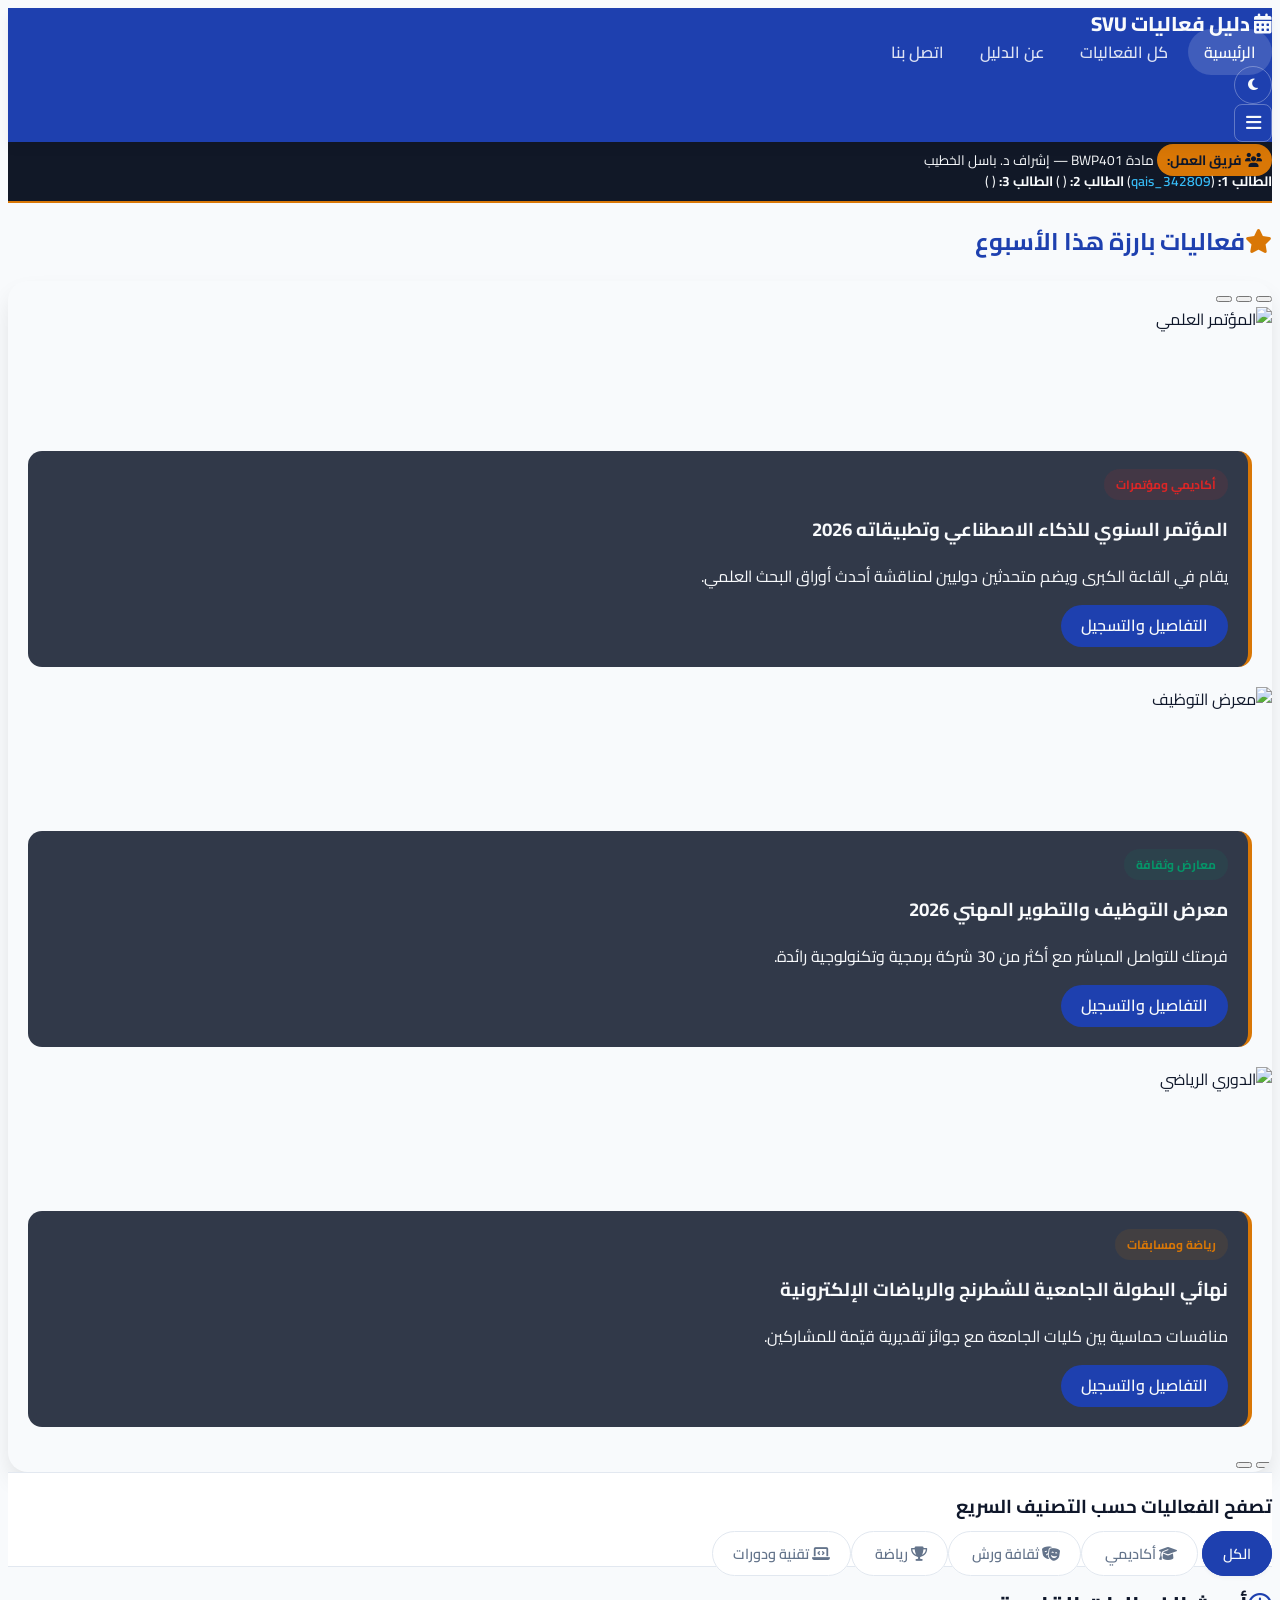
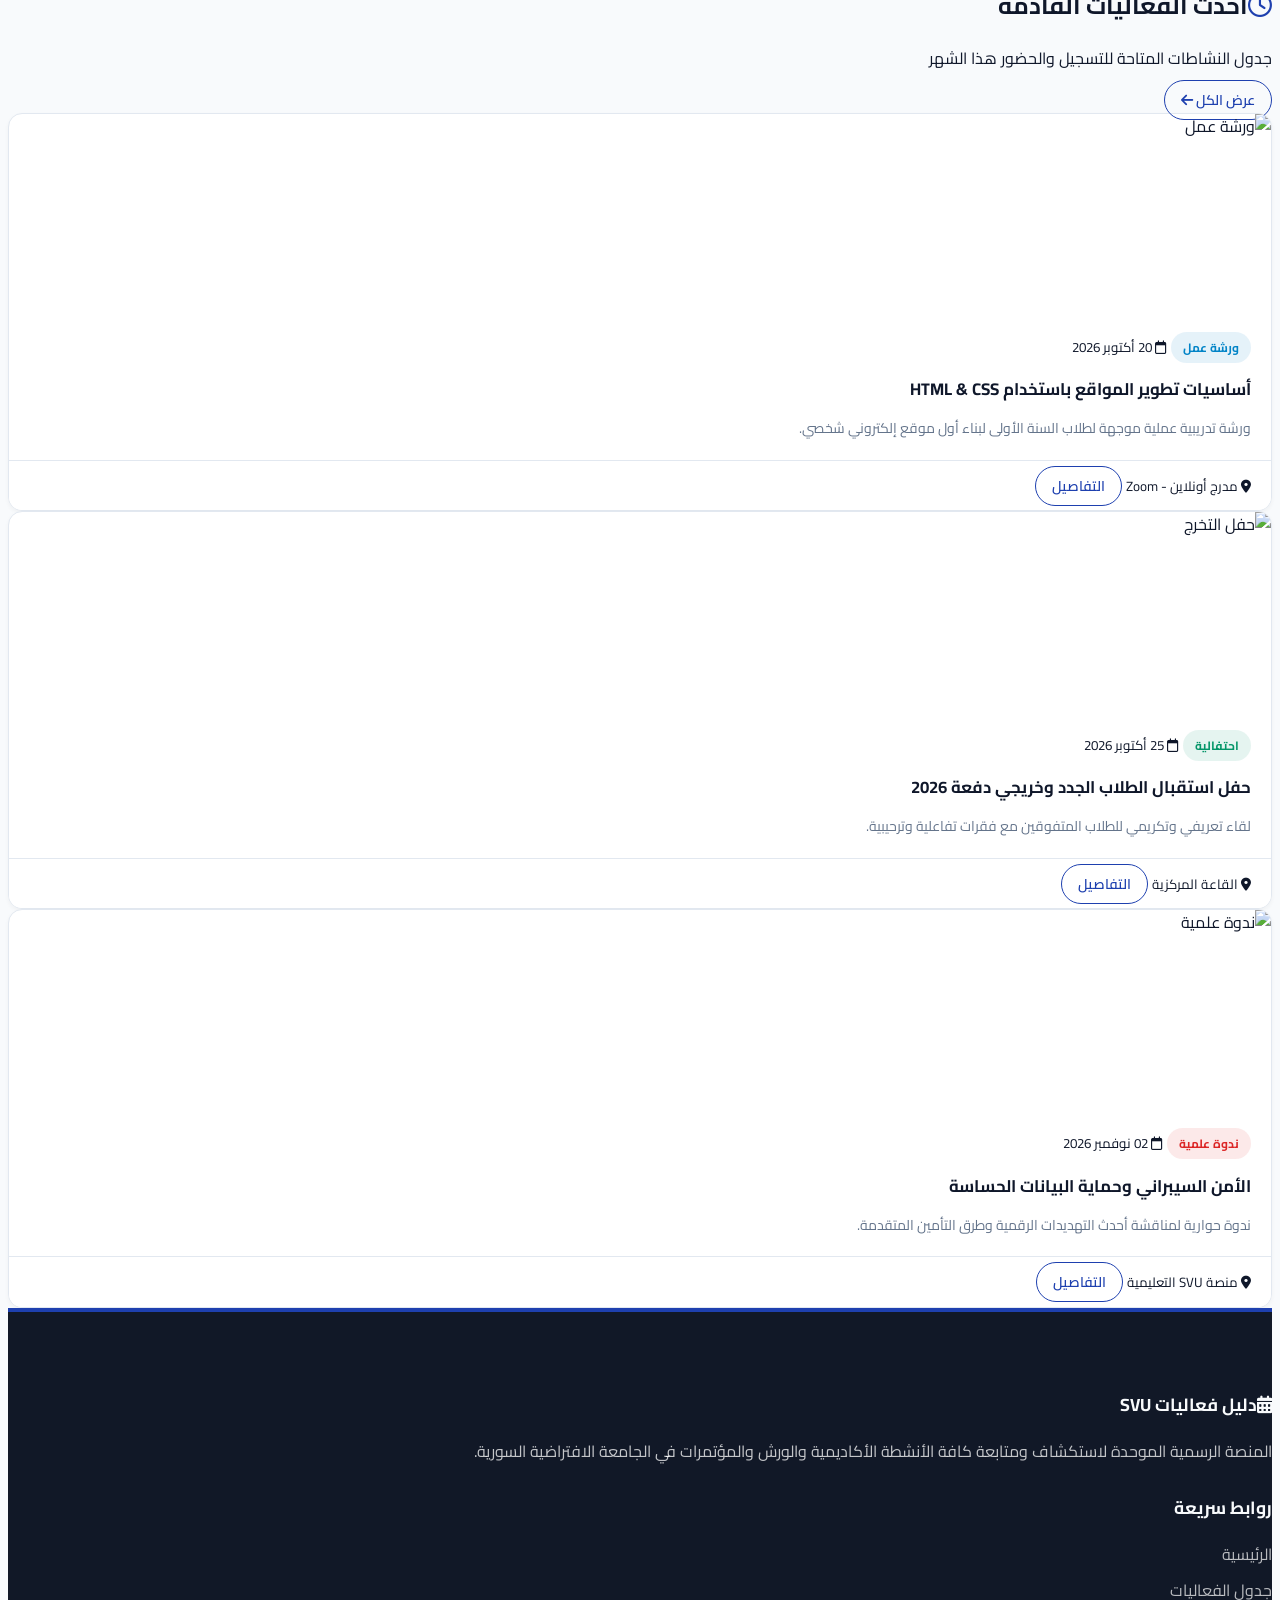
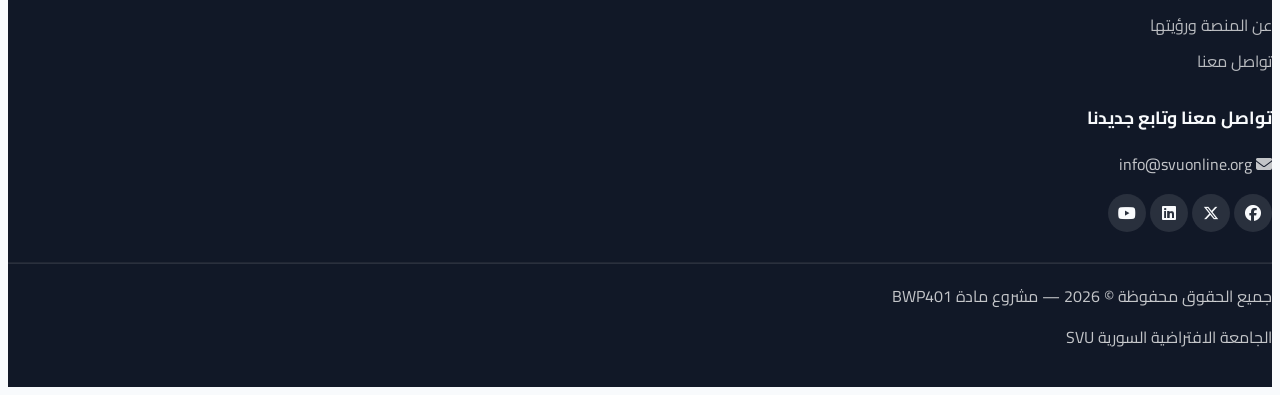
==== index.html @ 300f2986 "replace the old code , and developing the about and contact and event" ====
<!doctype html>
<html lang="ar" dir="rtl">
    <head>
        <meta charset="UTF-8" />
        <meta name="viewport" content="width=device-width, initial-scale=1.0" />
        <title>دليل فعاليات الجامعة الافتراضية | الرئيسية</title>

        <!-- Bootstrap 5 Grid & Flexbox Utilities ONLY (RTL) -->
        <link
            rel="stylesheet"
            href="https://cdn.jsdelivr.net/npm/bootstrap@5.3.2/dist/css/bootstrap.rtl.min.css"
        />
        <!-- Font Awesome Icons -->
        <link
            rel="stylesheet"
            href="https://cdnjs.cloudflare.com/ajax/libs/font-awesome/6.4.2/css/all.min.css"
        />
        <!-- Google Fonts (Cairo) -->
        <link
            href="https://fonts.googleapis.com/css2?family=Cairo:wght@400;600;700;800&display=swap"
            rel="stylesheet"
        />
        <!-- Custom CSS  -->
        <link rel="stylesheet" href="assets/css/styles.css" />
    </head>
    <body class="d-flex flex-column min-vh-100">
        <!-- HEADER / NAVBAR -->
<!-- HEADER / NAVBAR -->
<header class="site-header py-3">
    <div class="container">
        <div class="d-flex align-items-center justify-content-between">
            <!-- Logo -->
            <a class="brand-logo d-flex align-items-center gap-2" href="index.html">
                <i class="fa-solid fa-calendar-days fs-3"></i>
                <span>دليل فعاليات SVU</span>
            </a>

            <!-- Desktop Navigation Links -->
            <nav class="d-none d-md-flex align-items-center gap-2">
                <a class="custom-nav-link active" href="index.html">الرئيسية</a>
                <a class="custom-nav-link" href="events.html">كل الفعاليات</a>
                <a class="custom-nav-link" href="about.html">عن الدليل</a>
                <a class="custom-nav-link" href="contact.html">اتصل بنا</a>
            </nav>

            <!-- Header Actions (Dark Mode + Mobile Menu Toggle) -->
            <div class="d-flex align-items-center gap-2">
                <!-- Dark Mode Toggle Button -->
                <button type="button" id="themeToggle" class="theme-toggle-btn" title="تبديل الوضع الداكن/النهاري">
                    <i class="fa-solid fa-moon" id="themeIcon"></i>
                </button>

                <!-- Mobile Menu Icon (أيقونة إظهار/إخفاء القائمة في الجوال) -->
                <button type="button" id="mobileMenuBtn" class="mobile-menu-btn d-md-none" title="القائمة">
                    <i class="fa-solid fa-bars" id="menuIcon"></i>
                </button>
            </div>
        </div>

        <!-- Mobile Collapsible Menu (القائمة المنسدلة للجوال) -->
        <div id="mobileMenu" class="mobile-menu d-md-none">
            <nav class="d-flex flex-column gap-2 pt-3 border-top border-secondary mt-3">
                <a class="custom-nav-link active" href="index.html">الرئيسية</a>
                <a class="custom-nav-link" href="events.html">كل الفعاليات</a>
                <a class="custom-nav-link" href="about.html">عن الدليل</a>
                <a class="custom-nav-link" href="contact.html">اتصل بنا</a>
            </nav>
        </div>
    </div>
</header>

        <!-- MAIN CONTENT -->
        <main>
            <!-- SECTION: TEAM MEMBERS / IDS -->
            <section class="team-banner">
                <div class="container">
                    <div
                        class="d-flex flex-wrap align-items-center justify-content-between gap-2"
                    >
                        <div class="d-flex align-items-center gap-2">
                            <span class="team-badge"
                                ><i class="fa-solid fa-users me-1"></i> فريق
                                العمل:</span
                            >
                            <span>مادة BWP401 — إشراف د. باسل الخطيب</span>
                        </div>
                        <div class="d-flex flex-wrap gap-3">
                            <span
                                ><strong>الطالب 1:</strong> (<span
                                    class="student-id"
                                    >qais_342809</span
                                >)</span
                            >
                            <span
                                ><strong>الطالب 2:</strong> (<span
                                    class="student-id"
                                >
                                </span
                                >)</span
                            >
                            <span
                                ><strong>الطالب 3:</strong> (<span
                                    class="student-id"
                                >
                                </span
                                >)</span
                            >
                        </div>
                    </div>
                </div>
            </section>

            <!-- SECTION 1: FEATURED EVENTS CAROUSEL/SLIDER -->
            <section class="py-4">
                <div class="container">
                    <div
                        class="d-flex align-items-center justify-content-between mb-3"
                    >
                        <h2
                            class="h4 fw-bold mb-0"
                            style="color: var(--primary-color)"
                        >
                            <i
                                class="fa-solid fa-star me-2"
                                style="color: var(--accent-color)"
                            ></i
                            >فعاليات بارزة هذا الأسبوع
                        </h2>
                    </div>

                    <div
                        id="featuredCarousel"
                        class="carousel slide slider-container"
                        data-bs-ride="carousel"
                    >
                        <div class="carousel-indicators">
                            <button
                                type="button"
                                data-bs-target="#featuredCarousel"
                                data-bs-slide-to="0"
                                class="active"
                            ></button>
                            <button
                                type="button"
                                data-bs-target="#featuredCarousel"
                                data-bs-slide-to="1"
                            ></button>
                            <button
                                type="button"
                                data-bs-target="#featuredCarousel"
                                data-bs-slide-to="2"
                            ></button>
                        </div>

                        <div class="carousel-inner">
                            <!-- Slide 1 -->
                            <div class="carousel-item active">
                                <div class="slider-image-frame">
                                    <img
                                        src="https://images.unsplash.com/photo-1540575467063-178a50c2df87?auto=format&fit=crop&w=1200&q=80"
                                        alt="المؤتمر العلمي"
                                    />
                                    <div
                                        class="slider-custom-caption d-none d-md-block"
                                    >
                                        <span
                                            class="badge-custom badge-academic mb-2 d-inline-block"
                                            >أكاديمي ومؤتمرات</span
                                        >
                                        <h3 class="h5 fw-bold mb-1">
                                            المؤتمر السنوي للذكاء الاصطناعي
                                            وتطبيقاته 2026
                                        </h3>
                                        <p class="small mb-3">
                                            يقام في القاعة الكبرى ويضم متحدثين
                                            دوليين لمناقشة أحدث أوراق البحث
                                            العلمي.
                                        </p>
                                        <a
                                            href="event.html"
                                            class="btn-custom-primary"
                                            >التفاصيل والتسجيل</a
                                        >
                                    </div>
                                </div>
                            </div>

                            <!-- Slide 2 -->
                            <div class="carousel-item">
                                <div class="slider-image-frame">
                                    <img
                                        src="https://images.unsplash.com/photo-1511578314322-379afb476865?auto=format&fit=crop&w=1200&q=80"
                                        alt="معرض التوظيف"
                                    />
                                    <div
                                        class="slider-custom-caption d-none d-md-block"
                                    >
                                        <span
                                            class="badge-custom badge-culture mb-2 d-inline-block"
                                            >معارض وثقافة</span
                                        >
                                        <h3 class="h5 fw-bold mb-1">
                                            معرض التوظيف والتطوير المهني 2026
                                        </h3>
                                        <p class="small mb-3">
                                            فرصتك للتواصل المباشر مع أكثر من 30
                                            شركة برمجية وتكنولوجية رائدة.
                                        </p>
                                        <a
                                            href="event.html"
                                            class="btn-custom-primary"
                                            >التفاصيل والتسجيل</a
                                        >
                                    </div>
                                </div>
                            </div>

                            <!-- Slide 3 -->
                            <div class="carousel-item">
                                <div class="slider-image-frame">
                                    <img
                                        src="https://images.unsplash.com/photo-1461896836934-ffe607ba8211?auto=format&fit=crop&w=1200&q=80"
                                        alt="الدوري الرياضي"
                                    />
                                    <div
                                        class="slider-custom-caption d-none d-md-block"
                                    >
                                        <span
                                            class="badge-custom badge-sports mb-2 d-inline-block"
                                            >رياضة ومسابقات</span
                                        >
                                        <h3 class="h5 fw-bold mb-1">
                                            نهائي البطولة الجامعية للشطرنج
                                            والرياضات الإلكترونية
                                        </h3>
                                        <p class="small mb-3">
                                            منافسات حماسية بين كليات الجامعة مع
                                            جوائز تقديرية قيّمة للمشاركين.
                                        </p>
                                        <a
                                            href="event.html"
                                            class="btn-custom-primary"
                                            >التفاصيل والتسجيل</a
                                        >
                                    </div>
                                </div>
                            </div>
                        </div>

                        <button
                            class="carousel-control-prev"
                            type="button"
                            data-bs-target="#featuredCarousel"
                            data-bs-slide="prev"
                        >
                            <span class="carousel-control-prev-icon"></span>
                        </button>
                        <button
                            class="carousel-control-next"
                            type="button"
                            data-bs-target="#featuredCarousel"
                            data-bs-slide="next"
                        >
                            <span class="carousel-control-next-icon"></span>
                        </button>
                    </div>
                </div>
            </section>

            <!-- SECTION 2: QUICK CATEGORIES -->
            <section
                class="py-4 my-2"
                style="
                    background-color: #ffffff;
                    border-top: 1px solid var(--border-color);
                    border-bottom: 1px solid var(--border-color);
                "
            >
                <div class="container text-center">
                    <h3 class="h6 fw-bold text-muted mb-3">
                        تصفح الفعاليات حسب التصنيف السريع
                    </h3>
                    <div class="d-flex flex-wrap justify-content-center gap-2">
                        <a
                            href="events.html?cat=all"
                            class="category-btn active"
                            >الكل</a
                        >
                        <a href="events.html?cat=academic" class="category-btn">
                            <i class="fa-solid fa-graduation-cap me-1"></i>
                            أكاديمي
                        </a>
                        <a href="events.html?cat=culture" class="category-btn">
                            <i class="fa-solid fa-masks-theater me-1"></i> ثقافة
                            ورش
                        </a>
                        <a href="events.html?cat=sports" class="category-btn">
                            <i class="fa-solid fa-trophy me-1"></i> رياضة
                        </a>
                        <a href="events.html?cat=tech" class="category-btn">
                            <i class="fa-solid fa-laptop-code me-1"></i> تقنية
                            ودورات
                        </a>
                    </div>
                </div>
            </section>

            <!-- SECTION 3: LATEST EVENTS GRID -->
            <section class="py-5">
                <div class="container">
                    <div
                        class="d-flex align-items-center justify-content-between mb-4"
                    >
                        <div>
                            <h2
                                class="h4 fw-bold mb-1"
                                style="color: var(--text-primary)"
                            >
                                <i
                                    class="fa-regular fa-clock me-2"
                                    style="color: var(--primary-color)"
                                ></i
                                >أحدث الفعاليات القادمة
                            </h2>
                            <p class="text-muted small mb-0">
                                جدول النشاطات المتاحة للتسجيل والحضور هذا الشهر
                            </p>
                        </div>
                        <a href="events.html" class="btn-custom-outline"
                            >عرض الكل <i class="fa-solid fa-arrow-left me-1"></i
                        ></a>
                    </div>

                    <!-- Bootstrap Grid for layout responsiveness -->
                    <div class="row g-4">
                        <!-- Event Card 1 -->
                        <div class="col-md-6 col-lg-4">
                            <div class="custom-card d-flex flex-column">
                                <div class="card-img-wrapper">
                                    <img
                                        src="https://images.unsplash.com/photo-1531482615713-2afd69097998?auto=format&fit=crop&w=600&q=80"
                                        alt="ورشة عمل"
                                    />
                                </div>
                                <div class="card-content flex-grow-1">
                                    <div
                                        class="d-flex justify-content-between align-items-center mb-2"
                                    >
                                        <span
                                            class="badge-custom badge-workshop"
                                            >ورشة عمل</span
                                        >
                                        <small class="text-muted"
                                            ><i
                                                class="fa-regular fa-calendar me-1"
                                            ></i>
                                            20 أكتوبر 2026</small
                                        >
                                    </div>
                                    <h3 class="card-title-text">
                                        أساسيات تطوير المواقع باستخدام HTML &
                                        CSS
                                    </h3>
                                    <p class="card-desc-text">
                                        ورشة تدريبية عملية موجهة لطلاب السنة
                                        الأولى لبناء أول موقع إلكتروني شخصي.
                                    </p>
                                </div>
                                <div
                                    class="card-footer-custom d-flex justify-content-between align-items-center"
                                >
                                    <small class="text-muted"
                                        ><i
                                            class="fa-solid fa-location-dot me-1"
                                        ></i>
                                        مدرج أونلاين - Zoom</small
                                    >
                                    <a
                                        href="event.html"
                                        class="btn-custom-outline"
                                        >التفاصيل</a
                                    >
                                </div>
                            </div>
                        </div>

                        <!-- Event Card 2 -->
                        <div class="col-md-6 col-lg-4">
                            <div class="custom-card d-flex flex-column">
                                <div class="card-img-wrapper">
                                    <img
                                        src="https://images.unsplash.com/photo-1523580494863-6f3031224c94?auto=format&fit=crop&w=600&q=80"
                                        alt="حفل التخرج"
                                    />
                                </div>
                                <div class="card-content flex-grow-1">
                                    <div
                                        class="d-flex justify-content-between align-items-center mb-2"
                                    >
                                        <span class="badge-custom badge-culture"
                                            >احتفالية</span
                                        >
                                        <small class="text-muted"
                                            ><i
                                                class="fa-regular fa-calendar me-1"
                                            ></i>
                                            25 أكتوبر 2026</small
                                        >
                                    </div>
                                    <h3 class="card-title-text">
                                        حفل استقبال الطلاب الجدد وخريجي دفعة
                                        2026
                                    </h3>
                                    <p class="card-desc-text">
                                        لقاء تعريفي وتكريمي للطلاب المتفوقين مع
                                        فقرات تفاعلية وترحيبية.
                                    </p>
                                </div>
                                <div
                                    class="card-footer-custom d-flex justify-content-between align-items-center"
                                >
                                    <small class="text-muted"
                                        ><i
                                            class="fa-solid fa-location-dot me-1"
                                        ></i>
                                        القاعة المركزية</small
                                    >
                                    <a
                                        href="event.html"
                                        class="btn-custom-outline"
                                        >التفاصيل</a
                                    >
                                </div>
                            </div>
                        </div>

                        <!-- Event Card 3 -->
                        <div class="col-md-6 col-lg-4">
                            <div class="custom-card d-flex flex-column">
                                <div class="card-img-wrapper">
                                    <img
                                        src="https://images.unsplash.com/photo-1517048676732-d65bc937f952?auto=format&fit=crop&w=600&q=80"
                                        alt="ندوة علمية"
                                    />
                                </div>
                                <div class="card-content flex-grow-1">
                                    <div
                                        class="d-flex justify-content-between align-items-center mb-2"
                                    >
                                        <span
                                            class="badge-custom badge-academic"
                                            >ندوة علمية</span
                                        >
                                        <small class="text-muted"
                                            ><i
                                                class="fa-regular fa-calendar me-1"
                                            ></i>
                                            02 نوفمبر 2026</small
                                        >
                                    </div>
                                    <h3 class="card-title-text">
                                        الأمن السيبراني وحماية البيانات الحساسة
                                    </h3>
                                    <p class="card-desc-text">
                                        ندوة حوارية لمناقشة أحدث التهديدات
                                        الرقمية وطرق التأمين المتقدمة.
                                    </p>
                                </div>
                                <div
                                    class="card-footer-custom d-flex justify-content-between align-items-center"
                                >
                                    <small class="text-muted"
                                        ><i
                                            class="fa-solid fa-location-dot me-1"
                                        ></i>
                                        منصة SVU التعليمية</small
                                    >
                                    <a
                                        href="event.html"
                                        class="btn-custom-outline"
                                        >التفاصيل</a
                                    >
                                </div>
                            </div>
                        </div>
                    </div>
                </div>
            </section>
        </main>

        <!-- FOOTER -->
        <footer class="site-footer mt-auto">
            <div class="container">
                <div class="row g-4">
                    <!-- Col 1: About SVU Events -->
                    <div class="col-lg-4 col-md-6">
                        <h5 class="footer-title">
                            <i class="fa-solid fa-calendar-days me-2"></i>دليل
                            فعاليات SVU
                        </h5>
                        <p class="small">
                            المنصة الرسمية الموحدة لاستكشاف ومتابعة كافة الأنشطة
                            الأكاديمية والورش والمؤتمرات في الجامعة الافتراضية
                            السورية.
                        </p>
                    </div>

                    <!-- Col 2: Quick Links -->
                    <div class="col-lg-3 col-md-6">
                        <h5 class="footer-title">روابط سريعة</h5>
                        <ul class="footer-links small">
                            <li><a href="index.html">الرئيسية</a></li>
                            <li><a href="events.html">جدول الفعاليات</a></li>
                            <li><a href="about.html">عن المنصة ورؤيتها</a></li>
                            <li><a href="contact.html">تواصل معنا</a></li>
                        </ul>
                    </div>

                    <!-- Col 3: Contact & Social -->
                    <div class="col-lg-5 col-md-12">
                        <h5 class="footer-title">تواصل معنا وتابع جديدنا</h5>
                        <p class="small mb-2">
                            <i class="fa-solid fa-envelope me-2"></i>
                            info@svuonline.org
                        </p>
                        <div class="d-flex gap-2 mt-3">
                            <a href="#" class="social-icon"
                                ><i class="fa-brands fa-facebook"></i
                            ></a>
                            <a href="#" class="social-icon"
                                ><i class="fa-brands fa-x-twitter"></i
                            ></a>
                            <a href="#" class="social-icon"
                                ><i class="fa-brands fa-linkedin"></i
                            ></a>
                            <a href="#" class="social-icon"
                                ><i class="fa-brands fa-youtube"></i
                            ></a>
                        </div>
                    </div>
                </div>

                <hr class="footer-divider" />

                <div
                    class="d-flex flex-column flex-sm-row justify-content-between align-items-center small"
                >
                    <p class="mb-0">
                        جميع الحقوق محفوظة &copy; 2026 — مشروع مادة BWP401
                    </p>
                    <p class="mb-0">الجامعة الافتراضية السورية SVU</p>
                </div>
            </div>
        </footer>

        <!-- Bootstrap 5 JS Bundle (للسلايدر والتنقل) -->
        <script src="https://cdn.jsdelivr.net/npm/bootstrap@5.3.2/dist/js/bootstrap.bundle.min.js"></script>
        <!-- Custom JS -->
        <script src="assets/js/main.js"></script>
    </body>
</html>
---- assets/css/styles.css ----
/* 
index . html 
*/

/*  .  (CSS Variables) */
:root {
    --primary-color: #1e40af;  
    --primary-hover: #1e3a8a;  
    --secondary-color: #059669;  
    --accent-color: #d97706;  
    --danger-color: #dc2626; 
    --info-color: #0284c7;  
    --dark-bg: #111827; 
    --light-bg: #f8fafc;  
    --card-bg: #ffffff;  

    --text-primary: #0f172a;  
    --text-muted: #64748b;  
    --text-light: #f8fafc;  
    --border-color: #e2e8f0;  
    --radius-sm: 8px;
    --radius-md: 14px;
    --radius-lg: 20px;
    --radius-pill: 50px;

    --shadow-sm: 0 2px 4px rgba(0, 0, 0, 0.04);
    --shadow-md: 0 6px 12px -2px rgba(0, 0, 0, 0.08);
    --shadow-lg: 0 12px 24px -4px rgba(0, 0, 0, 0.12);

    --transition-fast: all 0.2s ease-in-out;
    --transition-normal: all 0.3s ease-in-out;
}

body {
    font-family: "Cairo", sans-serif;
    background-color: var(--light-bg);
    color: var(--text-primary);
    line-height: 1.6;
}

/* (Dark Mode) */

[data-theme="dark"] {
    --light-bg: #0f172a;
    --card-bg: #1e293b;
    --text-primary: #f8fafc;
    --text-muted: #94a3b8;
    --border-color: #334155;
}

.theme-toggle-btn {
    background: transparent;
    border: 1px solid rgba(255, 255, 255, 0.3);
    color: var(--text-light);
    width: 38px;
    height: 38px;
    border-radius: 50%;
    display: flex;
    align-items: center;
    justify-content: center;
    cursor: pointer;
    transition: var(--transition-fast);
}

.theme-toggle-btn:hover {
    background-color: rgba(255, 255, 255, 0.2);
    color: var(--text-light);
}

/* (Mobile Responsive Fixes)
 */

.mobile-menu-btn {
    background: transparent;
    border: 1px solid rgba(255, 255, 255, 0.3);
    color: var(--text-light);
    width: 38px;
    height: 38px;
    border-radius: var(--radius-sm);
    display: flex;
    align-items: center;
    justify-content: center;
    cursor: pointer;
    font-size: 1.1rem;
    transition: var(--transition-fast);
}

.mobile-menu-btn:hover {
    background-color: rgba(255, 255, 255, 0.15);
}


.mobile-menu {
    max-height: 0;
    overflow: hidden;
    transition:
        max-height 0.35s ease-in-out,
        opacity 0.3s ease-in-out;
    opacity: 0;
}

.mobile-menu.open {
    max-height: 250px;
    opacity: 1;
}

/*  (Media Queries < 768px) */
@media (max-width: 767.98px) {
    .banner-title {
        font-size: 1.25rem;
    }

    .slider-image-frame {
        height: 240px;
    }

    .slider-custom-caption {
        padding: 12px;
        bottom: 10px;
        right: 10px;
        left: 10px;
    }

    .custom-card,
    .contact-card,
    .filter-box,
    .policy-box {
        padding: 16px !important;
    }

    .btn-custom-primary,
    .btn-custom-outline,
    .btn-custom-secondary {
        width: 100%;
        text-align: center;
    }
}
/*  (Navbar) */
.site-header {
    background-color: var(--primary-color);
    box-shadow: var(--shadow-md);
    position: sticky;
    top: 0;
    z-index: 1030;
}

.brand-logo {
    color: var(--text-light);
    font-weight: 800;
    font-size: 1.25rem;
    text-decoration: none;
}

.brand-logo:hover {
    color: var(--text-light);
}

.custom-nav-link {
    color: rgba(255, 255, 255, 0.85);
    font-weight: 600;
    padding: 8px 16px;
    border-radius: var(--radius-pill);
    text-decoration: none;
    transition: var(--transition-fast);
}

.custom-nav-link:hover,
.custom-nav-link.active {
    color: var(--text-light);
    background-color: rgba(255, 255, 255, 0.15);
}

/*  (Student IDs Banner) */
.team-banner {
    background-color: var(--dark-bg);
    color: var(--text-light);
    padding: 8px 0;
    font-size: 0.85rem;
    border-bottom: 2px solid var(--accent-color);
}

.team-badge {
    background-color: var(--accent-color);
    color: var(--text-primary);
    font-weight: 700;
    padding: 3px 10px;
    border-radius: var(--radius-pill);
}

.student-id {
    color: #38bdf8;
    font-weight: 600;
}

.btn-custom-primary {
    background-color: var(--primary-color);
    color: var(--text-light);
    border: none;
    padding: 8px 20px;
    border-radius: var(--radius-pill);
    font-weight: 600;
    text-decoration: none;
    display: inline-flex;
    align-items: center;
    justify-content: center;
    transition: var(--transition-fast);
}

.btn-custom-primary:hover {
    background-color: var(--primary-hover);
    color: var(--text-light);
    box-shadow: var(--shadow-sm);
}

.btn-custom-outline {
    background-color: transparent;
    color: var(--primary-color);
    border: 1.5px solid var(--primary-color);
    padding: 6px 16px;
    border-radius: var(--radius-pill);
    font-weight: 600;
    font-size: 0.875rem;
    text-decoration: none;
    transition: var(--transition-fast);
}

.btn-custom-outline:hover {
    background-color: var(--primary-color);
    color: var(--text-light);
}

.btn-custom-light {
    background-color: rgba(255, 255, 255, 0.2);
    color: var(--text-light);
    border: 1px solid rgba(255, 255, 255, 0.4);
    padding: 6px 16px;
    border-radius: var(--radius-pill);
    text-decoration: none;
    font-size: 0.875rem;
    transition: var(--transition-fast);
}

.btn-custom-light:hover {
    background-color: var(--text-light);
    color: var(--primary-color);
}

.category-btn {
    background-color: var(--card-bg);
    color: var(--text-muted);
    border: 1px solid var(--border-color);
    padding: 8px 20px;
    border-radius: var(--radius-pill);
    text-decoration: none;
    font-weight: 600;
    font-size: 0.9rem;
    transition: var(--transition-fast);
}

.category-btn:hover,
.category-btn.active {
    background-color: var(--primary-color);
    color: var(--text-light);
    border-color: var(--primary-color);
    box-shadow: var(--shadow-sm);
}

/*   (Carousel Wrapper) */
.slider-container {
    border-radius: var(--radius-lg);
    overflow: hidden;
    box-shadow: var(--shadow-lg);
}

.slider-image-frame {
    height: 380px;
    position: relative;
}

.slider-image-frame img {
    width: 100%;
    height: 100%;
    object-fit: cover;
}

.slider-custom-caption {
    position: absolute;
    bottom: 20px;
    right: 20px;
    left: 20px;
    background: rgba(15, 23, 42, 0.85);
    backdrop-filter: blur(8px);
    border-radius: var(--radius-md);
    padding: 20px;
    color: var(--text-light);
    border-right: 4px solid var(--accent-color);
}

/* (Custom Event Cards) */
.custom-card {
    background-color: var(--card-bg);
    border-radius: var(--radius-md);
    border: 1px solid var(--border-color);
    overflow: hidden;
    box-shadow: var(--shadow-sm);
    transition: var(--transition-normal);
}

.custom-card:hover {
    transform: translateY(-6px);
    box-shadow: var(--shadow-lg);
    border-color: rgba(30, 64, 175, 0.2);
}

.card-img-wrapper {
    height: 200px;
    overflow: hidden;
    position: relative;
}

.card-img-wrapper img {
    width: 100%;
    height: 100%;
    object-fit: cover;
    transition: var(--transition-normal);
}

.custom-card:hover .card-img-wrapper img {
    transform: scale(1.05);
}

.card-content {
    padding: 20px;
}

.card-title-text {
    font-size: 1.05rem;
    font-weight: 700;
    color: var(--text-primary);
    margin-bottom: 10px;
}

.card-desc-text {
    font-size: 0.875rem;
    color: var(--text-muted);
    margin-bottom: 0;
}

.card-footer-custom {
    padding: 12px 20px;
    background-color: #ffffff;
    border-top: 1px solid var(--border-color);
}

/* (Badges) */
.badge-custom {
    padding: 4px 12px;
    border-radius: var(--radius-pill);
    font-size: 0.75rem;
    font-weight: 700;
}

.badge-academic {
    background-color: rgba(220, 38, 38, 0.1);
    color: var(--danger-color);
}
.badge-workshop {
    background-color: rgba(2, 132, 199, 0.1);
    color: var(--info-color);
}
.badge-culture {
    background-color: rgba(5, 150, 105, 0.1);
    color: var(--secondary-color);
}
.badge-sports {
    background-color: rgba(217, 119, 6, 0.1);
    color: var(--accent-color);
}

/*  (Footer) */
.site-footer {
    background-color: var(--dark-bg);
    color: rgba(255, 255, 255, 0.75);
    padding-top: 50px;
    padding-bottom: 20px;
    border-top: 4px solid var(--primary-color);
}

.footer-title {
    color: var(--text-light);
    font-weight: 700;
    font-size: 1.1rem;
    margin-bottom: 20px;
}

.footer-links {
    list-style: none;
    padding: 0;
    margin: 0;
}

.footer-links li {
    margin-bottom: 10px;
}

.footer-links a {
    color: rgba(255, 255, 255, 0.7);
    text-decoration: none;
    transition: var(--transition-fast);
}

.footer-links a:hover {
    color: var(--accent-color);
    padding-right: 5px;
}

.social-icon {
    width: 38px;
    height: 38px;
    background-color: rgba(255, 255, 255, 0.1);
    color: var(--text-light);
    border-radius: 50%;
    display: inline-flex;
    align-items: center;
    justify-content: center;
    text-decoration: none;
    transition: var(--transition-fast);
}

.social-icon:hover {
    background-color: var(--primary-color);
    color: var(--text-light);
}

.footer-divider {
    border-color: rgba(255, 255, 255, 0.1);
    margin: 30px 0 20px;
}

/*  
    (about.html)
     */

/*   (Page Banner) */
.page-banner {
    background-color: var(--primary-color);
    color: var(--text-light);
    padding: 30px 0;
    box-shadow: var(--shadow-sm);
    border-bottom: 3px solid var(--accent-color);
}

.banner-title {
    font-weight: 800;
    font-size: 1.6rem;
    margin-bottom: 5px;
}

.banner-subtitle {
    color: rgba(255, 255, 255, 0.8);
    font-size: 0.95rem;
}

.feature-box {
    background-color: var(--light-bg);
    border: 1px solid var(--border-color);
    border-radius: var(--radius-md);
    padding: 16px;
    transition: var(--transition-fast);
}

.feature-box:hover {
    border-color: var(--primary-color);
    background-color: #ffffff;
}

.feature-icon {
    font-size: 1.8rem;
    color: var(--primary-color);
}

/* (Team Cards) */
.team-card {
    background-color: var(--card-bg);
    border: 1px solid var(--border-color);
    border-radius: var(--radius-md);
    padding: 24px;
    text-align: center;
    box-shadow: var(--shadow-sm);
    transition: var(--transition-normal);
}

.team-card:hover {
    transform: translateY(-5px);
    box-shadow: var(--shadow-lg);
    border-color: rgba(30, 64, 175, 0.25);
}

.team-avatar {
    width: 100px;
    height: 100px;
    object-fit: cover;
    border-radius: 50%;
    border: 3px solid var(--primary-color);
    padding: 3px;
    background-color: #ffffff;
}

.team-role {
    color: var(--primary-color);
    font-weight: 600;
    font-size: 0.85rem;
}

.team-id-badge {
    background-color: var(--light-bg);
    color: var(--text-primary);
    border: 1px solid var(--border-color);
    padding: 4px 14px;
    border-radius: var(--radius-pill);
    font-size: 0.8rem;
    font-weight: 700;
}

.policy-box {
    background-color: var(--card-bg);
    border: 1px solid var(--border-color);
    border-radius: var(--radius-md);
    padding: 30px;
    box-shadow: var(--shadow-sm);
}

.policy-icon-wrapper {
    color: var(--primary-color);
    font-size: 3rem;
}

.check-icon {
    color: var(--secondary-color);
    font-size: 1.1rem;
}

/* 
 (events.html)
  */

.filter-box {
    background-color: var(--card-bg);
    border: 1px solid var(--border-color);
    border-radius: var(--radius-md);
    padding: 24px;
    box-shadow: var(--shadow-sm);
}

.custom-label {
    font-size: 0.85rem;
    font-weight: 600;
    color: var(--text-muted);
    margin-bottom: 6px;
    display: block;
}

.custom-input,
.custom-select {
    width: 100%;
    padding: 8px 14px;
    font-size: 0.9rem;
    border: 1px solid var(--border-color);
    border-radius: var(--radius-sm);
    background-color: var(--light-bg);
    color: var(--text-primary);
    transition: var(--transition-fast);
    outline: none;
}

.custom-input:focus,
.custom-select:focus {
    border-color: var(--primary-color);
    background-color: #ffffff;
    box-shadow: 0 0 0 3px rgba(30, 64, 175, 0.1);
}

.btn-custom-secondary {
    background-color: var(--light-bg);
    color: var(--text-primary);
    border: 1px solid var(--border-color);
    padding: 8px 16px;
    border-radius: var(--radius-pill);
    font-size: 0.875rem;
    font-weight: 600;
    width: 100%;
    cursor: pointer;
    transition: var(--transition-fast);
}

.btn-custom-secondary:hover {
    background-color: #e2e8f0;
    color: var(--text-primary);
}

.count-badge {
    background-color: #ffffff;
    color: var(--primary-color);
    padding: 6px 16px;
    border-radius: var(--radius-pill);
    font-size: 0.875rem;
    font-weight: 700;
    box-shadow: var(--shadow-sm);
}

.no-results-box {
    padding: 50px 20px;
    text-align: center;
}

.no-results-icon {
    font-size: 3rem;
    color: var(--text-muted);
    margin-bottom: 15px;
}

/* (Pagination) */
.custom-pagination {
    display: flex;
    gap: 6px;
    list-style: none;
    padding: 0;
    margin: 0;
    justify-content: center;
}

.page-item-custom {
    display: inline-block;
}

.page-link-custom {
    display: inline-flex;
    align-items: center;
    justify-content: center;
    min-width: 38px;
    height: 38px;
    padding: 0 12px;
    border-radius: var(--radius-sm);
    border: 1px solid var(--border-color);
    background-color: var(--card-bg);
    color: var(--text-primary);
    text-decoration: none;
    font-weight: 600;
    font-size: 0.875rem;
    transition: var(--transition-fast);
}

.page-link-custom:hover,
.page-item-custom.active .page-link-custom {
    background-color: var(--primary-color);
    color: var(--text-light);
    border-color: var(--primary-color);
}

.page-item-custom.disabled .page-link-custom {
    color: var(--text-muted);
    background-color: var(--light-bg);
    cursor: not-allowed;
    opacity: 0.6;
}

/* (event.html)
 */

button.btn-custom-primary,
button.btn-custom-light,
button.btn-custom-outline,
button.btn-custom-secondary {
    border: none;
    outline: none;
    cursor: pointer;
    font-family: inherit;
    display: inline-flex;
    align-items: center;
    justify-content: center;
}

button.btn-custom-light {
    background-color: rgba(255, 255, 255, 0.2);
    color: var(--text-light);
    border: 1px solid rgba(255, 255, 255, 0.4);
}

button.btn-custom-light:hover {
    background-color: var(--text-light);
    color: var(--primary-color);
}

/*  (Breadcrumb)   */
.breadcrumb-custom {
    display: flex;
    flex-wrap: wrap;
    align-items: center;
    list-style: none;
    padding: 0;
    margin: 0 0 12px 0;
    font-size: 0.85rem;
}

.breadcrumb-custom li {
    display: inline-flex;
    align-items: center;
}

.breadcrumb-custom a {
    color: rgba(255, 255, 255, 0.8);
    text-decoration: none;
    transition: var(--transition-fast);
}

.breadcrumb-custom a:hover {
    color: var(--text-light);
}

.breadcrumb-custom .active {
    color: var(--text-light);
    font-weight: 700;
}

.breadcrumb-custom li + li::before {
    content: "/";
    margin: 0 8px;
    color: rgba(255, 255, 255, 0.5);
}

.gallery-img-wrapper {
    border-radius: var(--radius-sm);
    overflow: hidden;
    border: 1px solid var(--border-color);
    background-color: var(--light-bg);
}

.gallery-img {
    width: 100%;
    height: 130px;
    object-fit: cover;
    display: block;
    transition: var(--transition-normal);
    cursor: pointer;
}

.gallery-img:hover {
    transform: scale(1.05);
}

@media (min-width: 992px) {
    .sticky-sidebar {
        position: sticky;
        top: 90px;
        z-index: 10;
    }
}

.info-list {
    list-style: none;
    padding: 0;
    margin: 0;
}

.info-list-item {
    display: flex;
    align-items: center;
    gap: 12px;
    padding-bottom: 12px;
    margin-bottom: 12px;
    border-bottom: 1px dashed var(--border-color);
}

.info-list-item:last-child {
    border-bottom: none;
    padding-bottom: 0;
    margin-bottom: 0;
}

.info-icon {
    font-size: 1.1rem;
    color: var(--primary-color);
    width: 40px;
    height: 40px;
    background-color: var(--light-bg);
    border-radius: 50%;
    display: flex;
    align-items: center;
    justify-content: center;
    flex-shrink: 0;
}

.related-event-item {
    display: flex;
    gap: 12px;
    align-items: center;
    text-decoration: none;
    color: var(--text-primary);
    padding: 8px;
    border-radius: var(--radius-sm);
    border: 1px solid transparent;
    transition: var(--transition-fast);
}

.related-event-item:hover {
    background-color: var(--light-bg);
    border-color: var(--border-color);
    color: var(--primary-color);
}

.related-event-img {
    width: 65px;
    height: 65px;
    object-fit: cover;
    border-radius: var(--radius-sm);
    flex-shrink: 0;
    display: block;
}

.related-event-content {
    min-width: 0;
    flex-grow: 1;
}

.related-event-title {
    font-size: 0.875rem;
    font-weight: 700;
    margin-bottom: 4px;
    white-space: nowrap;
    overflow: hidden;
    text-overflow: ellipsis;
}

/*  (contact.html)
  */

.contact-card {
    background-color: var(--card-bg);
    border: 1px solid var(--border-color);
    border-radius: var(--radius-md);
    padding: 30px;
    box-shadow: var(--shadow-sm);
}

/*  (Textarea) */
.custom-textarea {
    width: 100%;
    padding: 10px 14px;
    font-size: 0.9rem;
    border: 1px solid var(--border-color);
    border-radius: var(--radius-sm);
    background-color: var(--light-bg);
    color: var(--text-primary);
    transition: var(--transition-fast);
    outline: none;
    resize: vertical;
    font-family: inherit;
}

.custom-textarea:focus {
    border-color: var(--primary-color);
    background-color: #ffffff;
    box-shadow: 0 0 0 3px rgba(30, 64, 175, 0.1);
}

.contact-icon-box {
    width: 44px;
    height: 44px;
    background-color: var(--light-bg);
    color: var(--primary-color);
    border-radius: 50%;
    display: flex;
    align-items: center;
    justify-content: center;
    font-size: 1.1rem;
    flex-shrink: 0;
}

.map-frame-wrapper {
    border: 1px solid var(--border-color);
    border-radius: var(--radius-sm);
    overflow: hidden;
    min-height: 220px;
}

.custom-alert-success {
    background-color: rgba(5, 150, 105, 0.1);
    color: var(--secondary-color);
    border: 1px solid var(--secondary-color);
    border-radius: var(--radius-sm);
    padding: 12px 20px;
    font-size: 0.9rem;
    font-weight: 600;
}
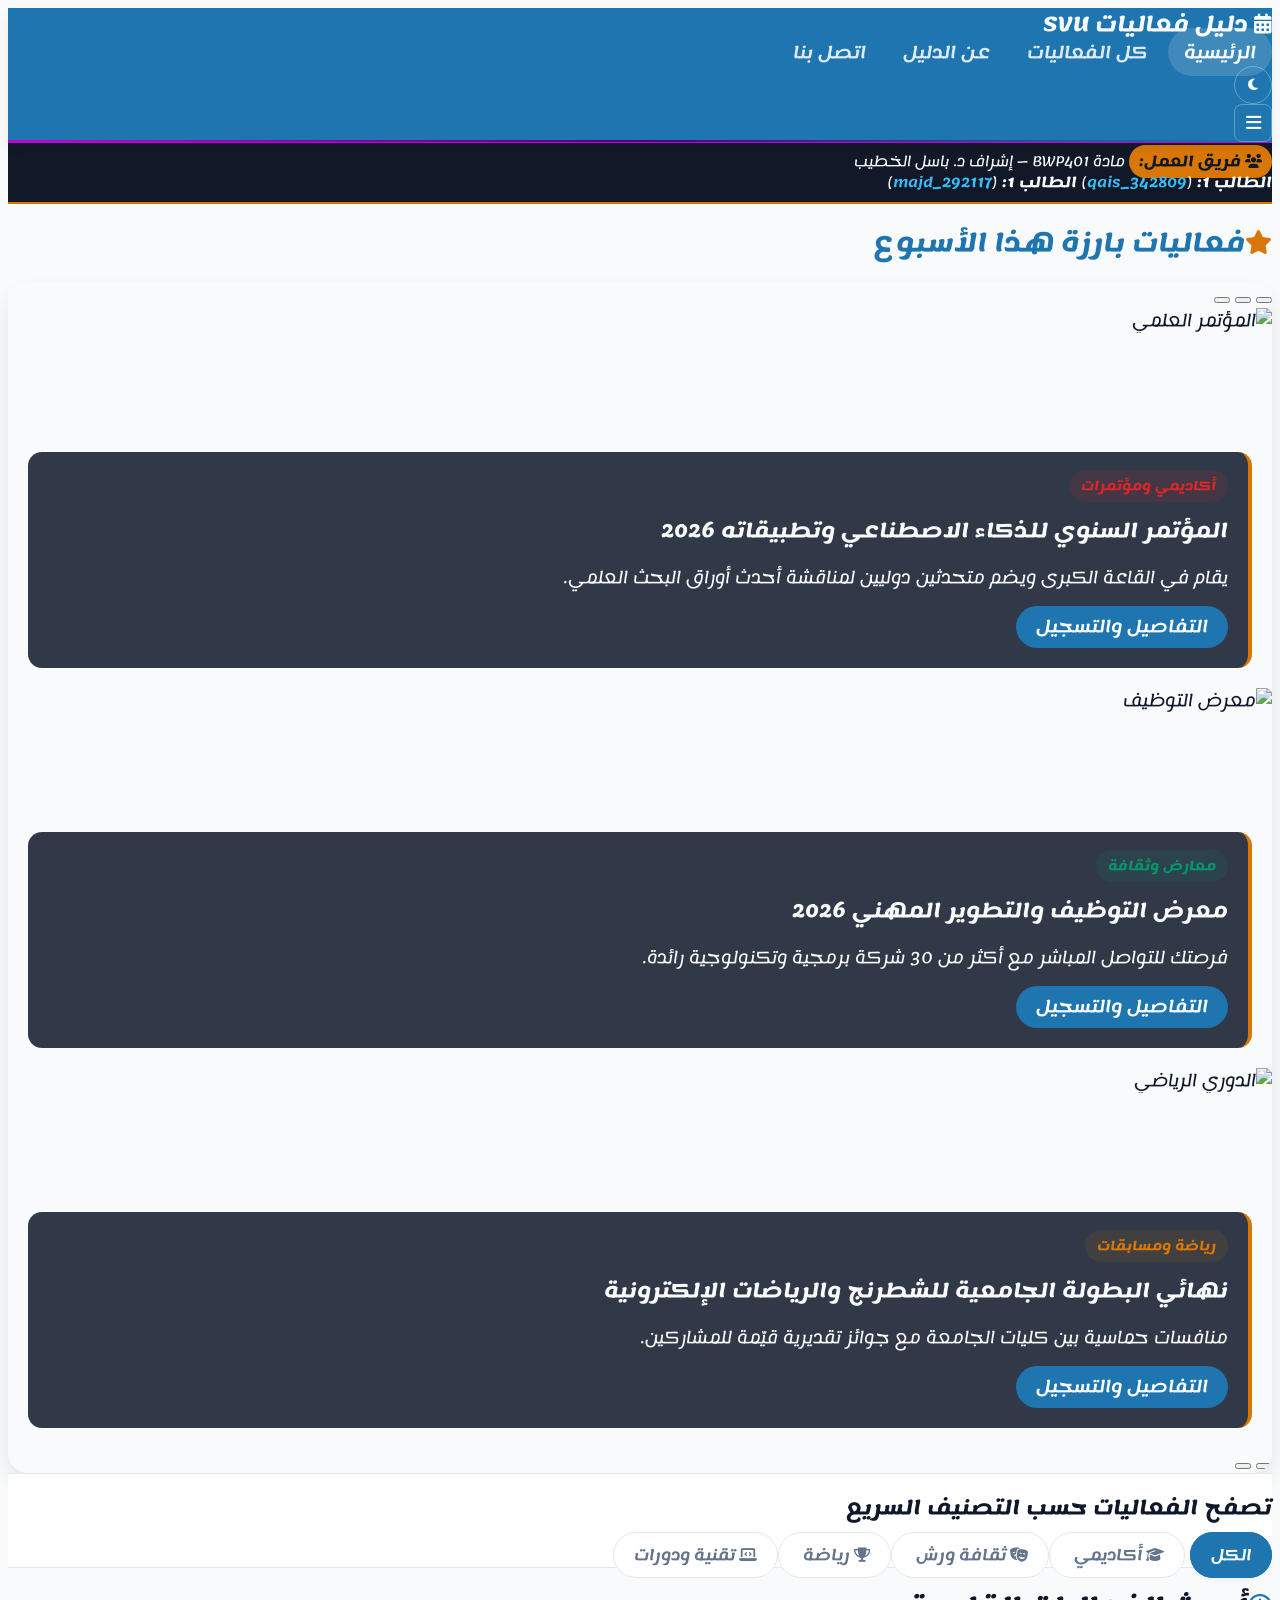
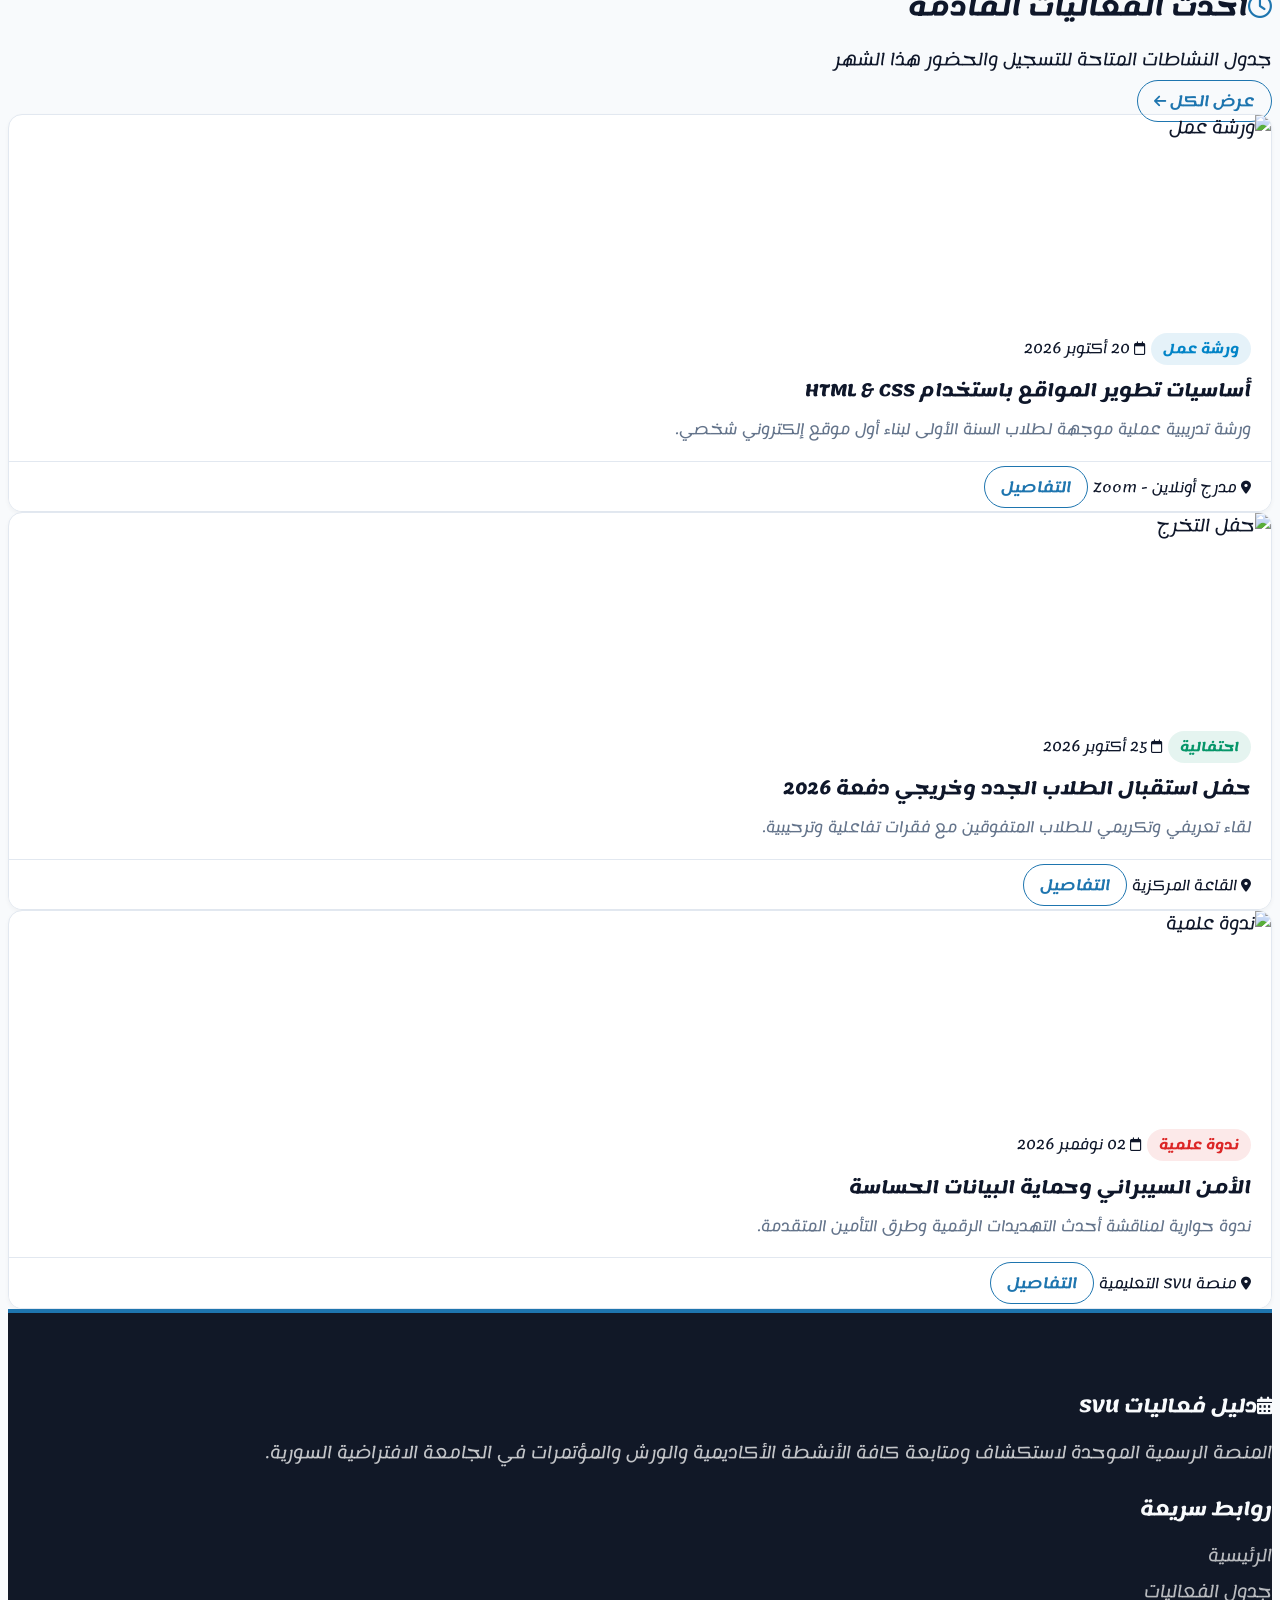
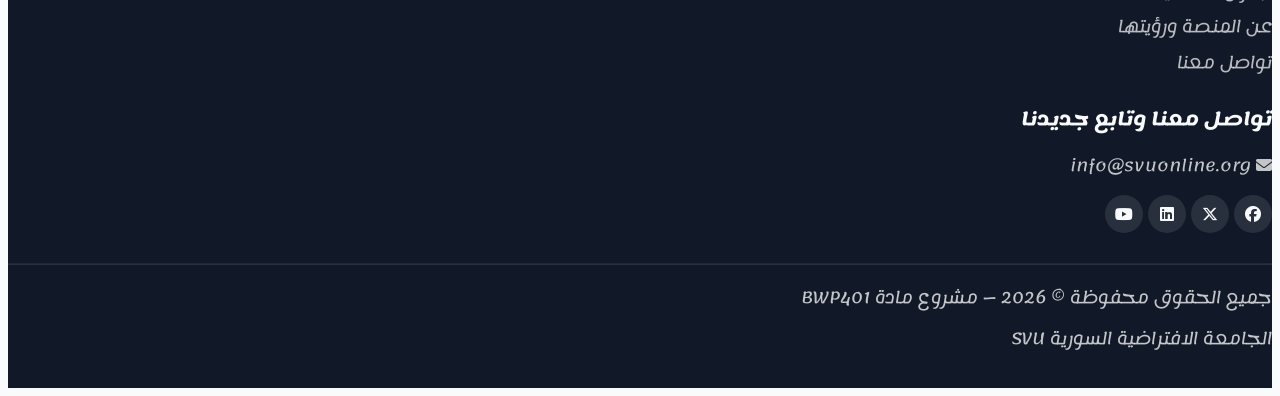
==== commit dafd280e: "Ching the Design" ====
--- a/index.html
+++ b/index.html
@@ -17,7 +17,7 @@
         />
         <!-- Google Fonts (Cairo) -->
         <link
-            href="https://fonts.googleapis.com/css2?family=Cairo:wght@400;600;700;800&display=swap"
+            href="https://fonts.googleapis.com/css2?family=Lemonada:wght@300..700&family=Poppins:ital,wght@0,100;0,200;0,300;0,400;0,500;0,600;0,700;0,800;0,900;1,100;1,200;1,300;1,400;1,500;1,600;1,700;1,800;1,900&display=swap"
             rel="stylesheet"
         />
         <!-- Custom CSS  -->
@@ -25,49 +25,80 @@
     </head>
     <body class="d-flex flex-column min-vh-100">
         <!-- HEADER / NAVBAR -->
-<!-- HEADER / NAVBAR -->
-<header class="site-header py-3">
-    <div class="container">
-        <div class="d-flex align-items-center justify-content-between">
-            <!-- Logo -->
-            <a class="brand-logo d-flex align-items-center gap-2" href="index.html">
-                <i class="fa-solid fa-calendar-days fs-3"></i>
-                <span>دليل فعاليات SVU</span>
-            </a>
-
-            <!-- Desktop Navigation Links -->
-            <nav class="d-none d-md-flex align-items-center gap-2">
-                <a class="custom-nav-link active" href="index.html">الرئيسية</a>
-                <a class="custom-nav-link" href="events.html">كل الفعاليات</a>
-                <a class="custom-nav-link" href="about.html">عن الدليل</a>
-                <a class="custom-nav-link" href="contact.html">اتصل بنا</a>
-            </nav>
-
-            <!-- Header Actions (Dark Mode + Mobile Menu Toggle) -->
-            <div class="d-flex align-items-center gap-2">
-                <!-- Dark Mode Toggle Button -->
-                <button type="button" id="themeToggle" class="theme-toggle-btn" title="تبديل الوضع الداكن/النهاري">
-                    <i class="fa-solid fa-moon" id="themeIcon"></i>
-                </button>
-
-                <!-- Mobile Menu Icon (أيقونة إظهار/إخفاء القائمة في الجوال) -->
-                <button type="button" id="mobileMenuBtn" class="mobile-menu-btn d-md-none" title="القائمة">
-                    <i class="fa-solid fa-bars" id="menuIcon"></i>
-                </button>
+        <!-- HEADER / NAVBAR -->
+        <header class="site-header py-3">
+            <div class="container">
+                <div class="d-flex align-items-center justify-content-between">
+                    <!-- Logo -->
+                    <a
+                        class="brand-logo d-flex align-items-center gap-2"
+                        href="index.html"
+                    >
+                        <i class="fa-solid fa-calendar-days fs-3"></i>
+                        <span>دليل فعاليات SVU</span>
+                    </a>
+
+                    <!-- Desktop Navigation Links -->
+                    <nav class="d-none d-md-flex align-items-center gap-2">
+                        <a class="custom-nav-link active" href="index.html"
+                            >الرئيسية</a
+                        >
+                        <a class="custom-nav-link" href="events.html"
+                            >كل الفعاليات</a
+                        >
+                        <a class="custom-nav-link" href="about.html"
+                            >عن الدليل</a
+                        >
+                        <a class="custom-nav-link" href="contact.html"
+                            >اتصل بنا</a
+                        >
+                    </nav>
+
+                    <!-- Header Actions (Dark Mode + Mobile Menu Toggle) -->
+                    <div class="d-flex align-items-center gap-2">
+                        <!-- Dark Mode Toggle Button -->
+                        <button
+                            type="button"
+                            id="themeToggle"
+                            class="theme-toggle-btn"
+                            title="تبديل الوضع الداكن/النهاري"
+                        >
+                            <i class="fa-solid fa-moon" id="themeIcon"></i>
+                        </button>
+
+                        <!-- Mobile Menu Icon (أيقونة إظهار/إخفاء القائمة في الجوال) -->
+                        <button
+                            type="button"
+                            id="mobileMenuBtn"
+                            class="mobile-menu-btn d-md-none"
+                            title="القائمة"
+                        >
+                            <i class="fa-solid fa-bars" id="menuIcon"></i>
+                        </button>
+                    </div>
+                </div>
+
+                <!-- Mobile Collapsible Menu (القائمة المنسدلة للجوال) -->
+                <div id="mobileMenu" class="mobile-menu d-md-none">
+                    <nav
+                        class="d-flex flex-column gap-2 pt-3 border-top border-secondary mt-3"
+                    >
+                        <a class="custom-nav-link active" href="index.html"
+                            >الرئيسية</a
+                        >
+                        <a class="custom-nav-link" href="events.html"
+                            >كل الفعاليات</a
+                        >
+                        <a class="custom-nav-link" href="about.html"
+                            >عن الدليل</a
+                        >
+                        <a class="custom-nav-link" href="contact.html"
+                            >اتصل بنا</a
+                        >
+                    </nav>
+                </div>
             </div>
-        </div>
-
-        <!-- Mobile Collapsible Menu (القائمة المنسدلة للجوال) -->
-        <div id="mobileMenu" class="mobile-menu d-md-none">
-            <nav class="d-flex flex-column gap-2 pt-3 border-top border-secondary mt-3">
-                <a class="custom-nav-link active" href="index.html">الرئيسية</a>
-                <a class="custom-nav-link" href="events.html">كل الفعاليات</a>
-                <a class="custom-nav-link" href="about.html">عن الدليل</a>
-                <a class="custom-nav-link" href="contact.html">اتصل بنا</a>
-            </nav>
-        </div>
-    </div>
-</header>
+        </header>
 
         <!-- MAIN CONTENT -->
         <main>
@@ -92,19 +123,18 @@
                                 >)</span
                             >
                             <span
-                                ><strong>الطالب 2:</strong> (<span
+                                ><strong>الطالب 1:</strong> (<span
                                     class="student-id"
-                                >
-                                </span
+                                    >majd_292117</span
                                 >)</span
                             >
-                            <span
+                           <!--  <span
                                 ><strong>الطالب 3:</strong> (<span
                                     class="student-id"
                                 >
                                 </span
                                 >)</span
-                            >
+                            > -->
                         </div>
                     </div>
                 </div>
@@ -157,7 +187,7 @@
                             <div class="carousel-item active">
                                 <div class="slider-image-frame">
                                     <img
-                                        src="https://images.unsplash.com/photo-1540575467063-178a50c2df87?auto=format&fit=crop&w=1200&q=80"
+                                        src="https://images.unsplash.com/photo-1768508951262-42931f7ad924?q=80&w=1253&auto=format&fit=crop&ixlib=rb-4.1.0&ixid=NHwxMjA3fDA%3D"
                                         alt="المؤتمر العلمي"
                                     />
                                     <div
@@ -189,7 +219,7 @@
                             <div class="carousel-item">
                                 <div class="slider-image-frame">
                                     <img
-                                        src="https://images.unsplash.com/photo-1511578314322-379afb476865?auto=format&fit=crop&w=1200&q=80"
+                                        src="https://plus.unsplash.com/premium_photo-1664303680697-213369cc512e?q=80&w=1169&auto=format&fit=crop&ixlib=rb-4.1.0&ixid=NHwxMjA3fDA%3D"
                                         alt="معرض التوظيف"
                                     />
                                     <div
@@ -219,7 +249,7 @@
                             <div class="carousel-item">
                                 <div class="slider-image-frame">
                                     <img
-                                        src="https://images.unsplash.com/photo-1461896836934-ffe607ba8211?auto=format&fit=crop&w=1200&q=80"
+                                        src="https://images.unsplash.com/photo-1531058020387-3be344556be6?q=80&w=1170&auto=format&fit=crop&ixlib=rb-4.1.0&ixid=NHwxMjA3fDA%3D"
                                         alt="الدوري الرياضي"
                                     />
                                     <div
@@ -338,7 +368,7 @@
                             <div class="custom-card d-flex flex-column">
                                 <div class="card-img-wrapper">
                                     <img
-                                        src="https://images.unsplash.com/photo-1531482615713-2afd69097998?auto=format&fit=crop&w=600&q=80"
+                                        src="https://plus.unsplash.com/premium_photo-1661347859297-859b8ae1d7c5?q=80&w=1198&auto=format&fit=crop&ixlib=rb-4.1.0&ixid=NHwxMjA3fDA%3D"
                                         alt="ورشة عمل"
                                     />
                                 </div>
@@ -389,7 +419,7 @@
                             <div class="custom-card d-flex flex-column">
                                 <div class="card-img-wrapper">
                                     <img
-                                        src="https://images.unsplash.com/photo-1523580494863-6f3031224c94?auto=format&fit=crop&w=600&q=80"
+                                        src="https://images.unsplash.com/photo-1492684223066-81342ee5ff30?q=80&w=1170&auto=format&fit=crop&ixlib=rb-4.1.0&ixid=NHwxMjA3fDA%3D"
                                         alt="حفل التخرج"
                                     />
                                 </div>
@@ -439,7 +469,7 @@
                             <div class="custom-card d-flex flex-column">
                                 <div class="card-img-wrapper">
                                     <img
-                                        src="https://images.unsplash.com/photo-1517048676732-d65bc937f952?auto=format&fit=crop&w=600&q=80"
+                                        src="https://plus.unsplash.com/premium_photo-1700830193290-e4c18077569b?q=80&w=1074&auto=format&fit=crop&ixlib=rb-4.1.0&ixid=NHwxMjA3fDA%3D"
                                         alt="ندوة علمية"
                                     />
                                 </div>
--- a/assets/css/styles.css
+++ b/assets/css/styles.css
@@ -4,20 +4,22 @@
 
 /*  .  (CSS Variables) */
 :root {
-    --primary-color: #1e40af;  
-    --primary-hover: #1e3a8a;  
-    --secondary-color: #059669;  
-    --accent-color: #d97706;  
-    --danger-color: #dc2626; 
-    --info-color: #0284c7;  
-    --dark-bg: #111827; 
-    --light-bg: #f8fafc;  
-    --card-bg: #ffffff;  
-
-    --text-primary: #0f172a;  
-    --text-muted: #64748b;  
-    --text-light: #f8fafc;  
-    --border-color: #e2e8f0;  
+    --primary-color: #1e75af; /* الأزرق الملكي الرئيسي */
+    --primary-hover: #1e3a8a; /* درجة التمرير للأزرق */
+    --secondary-color: #059669; /* الأخضر المعتمد */
+    --accent-color: #d97706; /* الذهبي/البرتقالي للتأكيدات */
+    --danger-color: #dc2626; /* الأحمـر للتصنيفات الأكاديمية */
+    --info-color: #0284c7; /* السماوي لورش العمل */
+
+    --dark-bg: #111827; /* الداكن للفوتر وشريط الفريق */
+    --light-bg: #f8fafc; /* خلفية الصفحة العامة */
+    --card-bg: #ffffff; /* خلفية البطاقات */
+
+    --text-primary: #0f172a; /* لون النصوص الرئيسية */
+    --text-muted: #64748b; /* لون النصوص الفرعية */
+    --text-light: #f8fafc; /* لون النصوص البيضاء */
+
+    --border-color: #e2e8f0; /* لون الحدود الناعمة */
     --radius-sm: 8px;
     --radius-md: 14px;
     --radius-lg: 20px;
@@ -32,7 +34,7 @@
 }
 
 body {
-    font-family: "Cairo", sans-serif;
+    font-family: "Lemonada", sans-serif;
     background-color: var(--light-bg);
     color: var(--text-primary);
     line-height: 1.6;
@@ -67,9 +69,11 @@
     color: var(--text-light);
 }
 
-/* (Mobile Responsive Fixes)
- */
-
+/* ===================================================
+   تنسيقات الجوال وإصلاح التجاوب (Mobile Responsive Fixes)
+   =================================================== */
+
+/* زر أيقونة الجوال */
 .mobile-menu-btn {
     background: transparent;
     border: 1px solid rgba(255, 255, 255, 0.3);
@@ -89,7 +93,7 @@
     background-color: rgba(255, 255, 255, 0.15);
 }
 
-
+/* القائمة المنسدلة للجوال */
 .mobile-menu {
     max-height: 0;
     overflow: hidden;
@@ -136,12 +140,46 @@
     }
 }
 /*  (Navbar) */
+/* الهيدر الأساسي */
 .site-header {
     background-color: var(--primary-color);
     box-shadow: var(--shadow-md);
     position: sticky;
     top: 0;
+    border-bottom: #bd06d9 1px solid;
+    position: relative;
     z-index: 1030;
+    overflow: hidden; /* لمنع خروج الأنيميشن عن حدود الهيدر */
+}
+
+/* الخط المتحرك الزائف */
+.site-header::before {
+    content: "";
+    position: absolute;
+    width: 200%; /* جعل العرض ضعف الحجم لتتحرك الخلفية بسلاسة */
+    height: 2px; /* زيادة السمك قليلاً ليظهر بوضوح */
+    bottom: 0px;
+    right: 0;
+    /* استخدام تدرج لوني يعطي إيحاء بالحركة والنور المستمر */
+    background: linear-gradient(90deg, 
+        transparent, 
+        rgb(79, 0, 128), 
+        #bd06d9, 
+        rgb(79, 0, 128), 
+        transparent
+    );
+    /* استدعاء الأنيميشن: اسم الأنيميشن | المدة | نمط الحركة | تكرار نهائي */
+    animation: moveLine 3s linear infinite;
+}
+
+/* تعريف حركة الأنيميشن */
+@keyframes moveLine {
+    0% {
+        transform: translateX(0%);
+    }
+    100% {
+        transform: translateX(50%); /* تحريك الخط أفقياً */
+    }
 }
 
 .brand-logo {
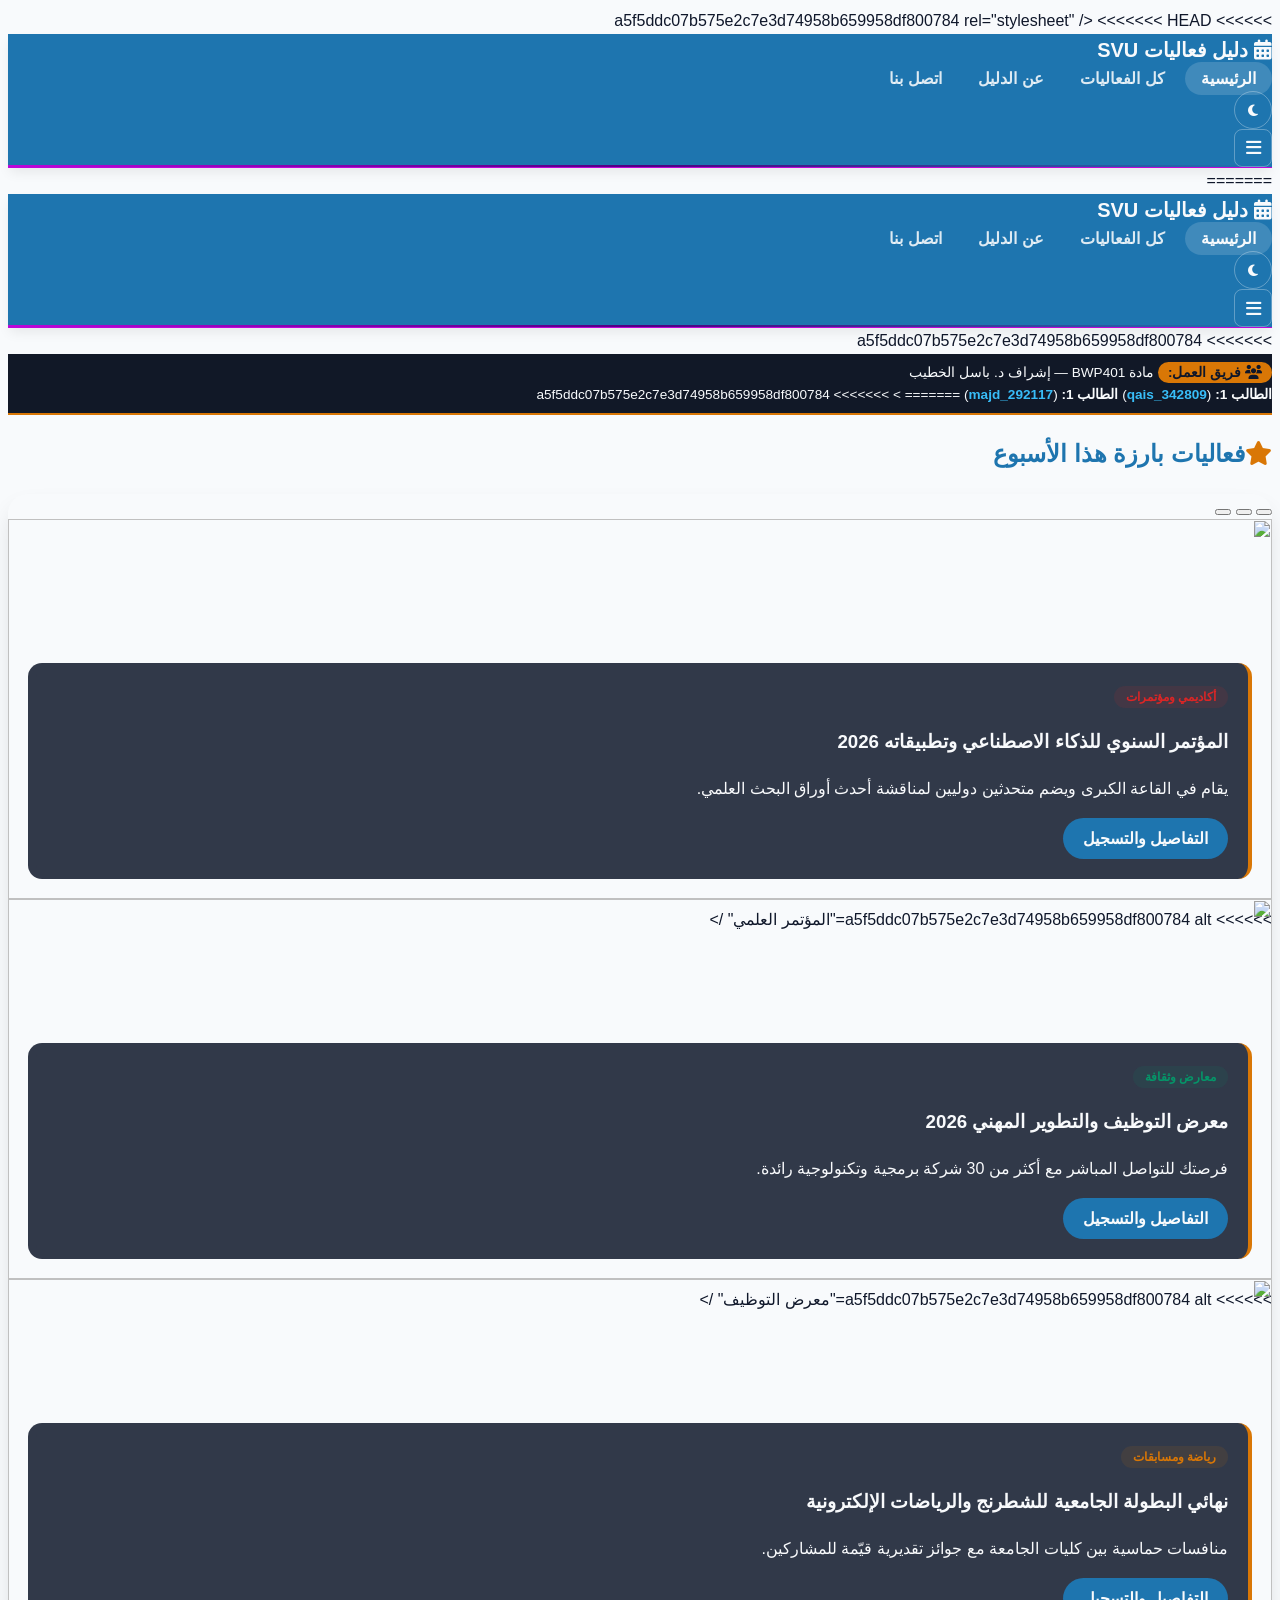
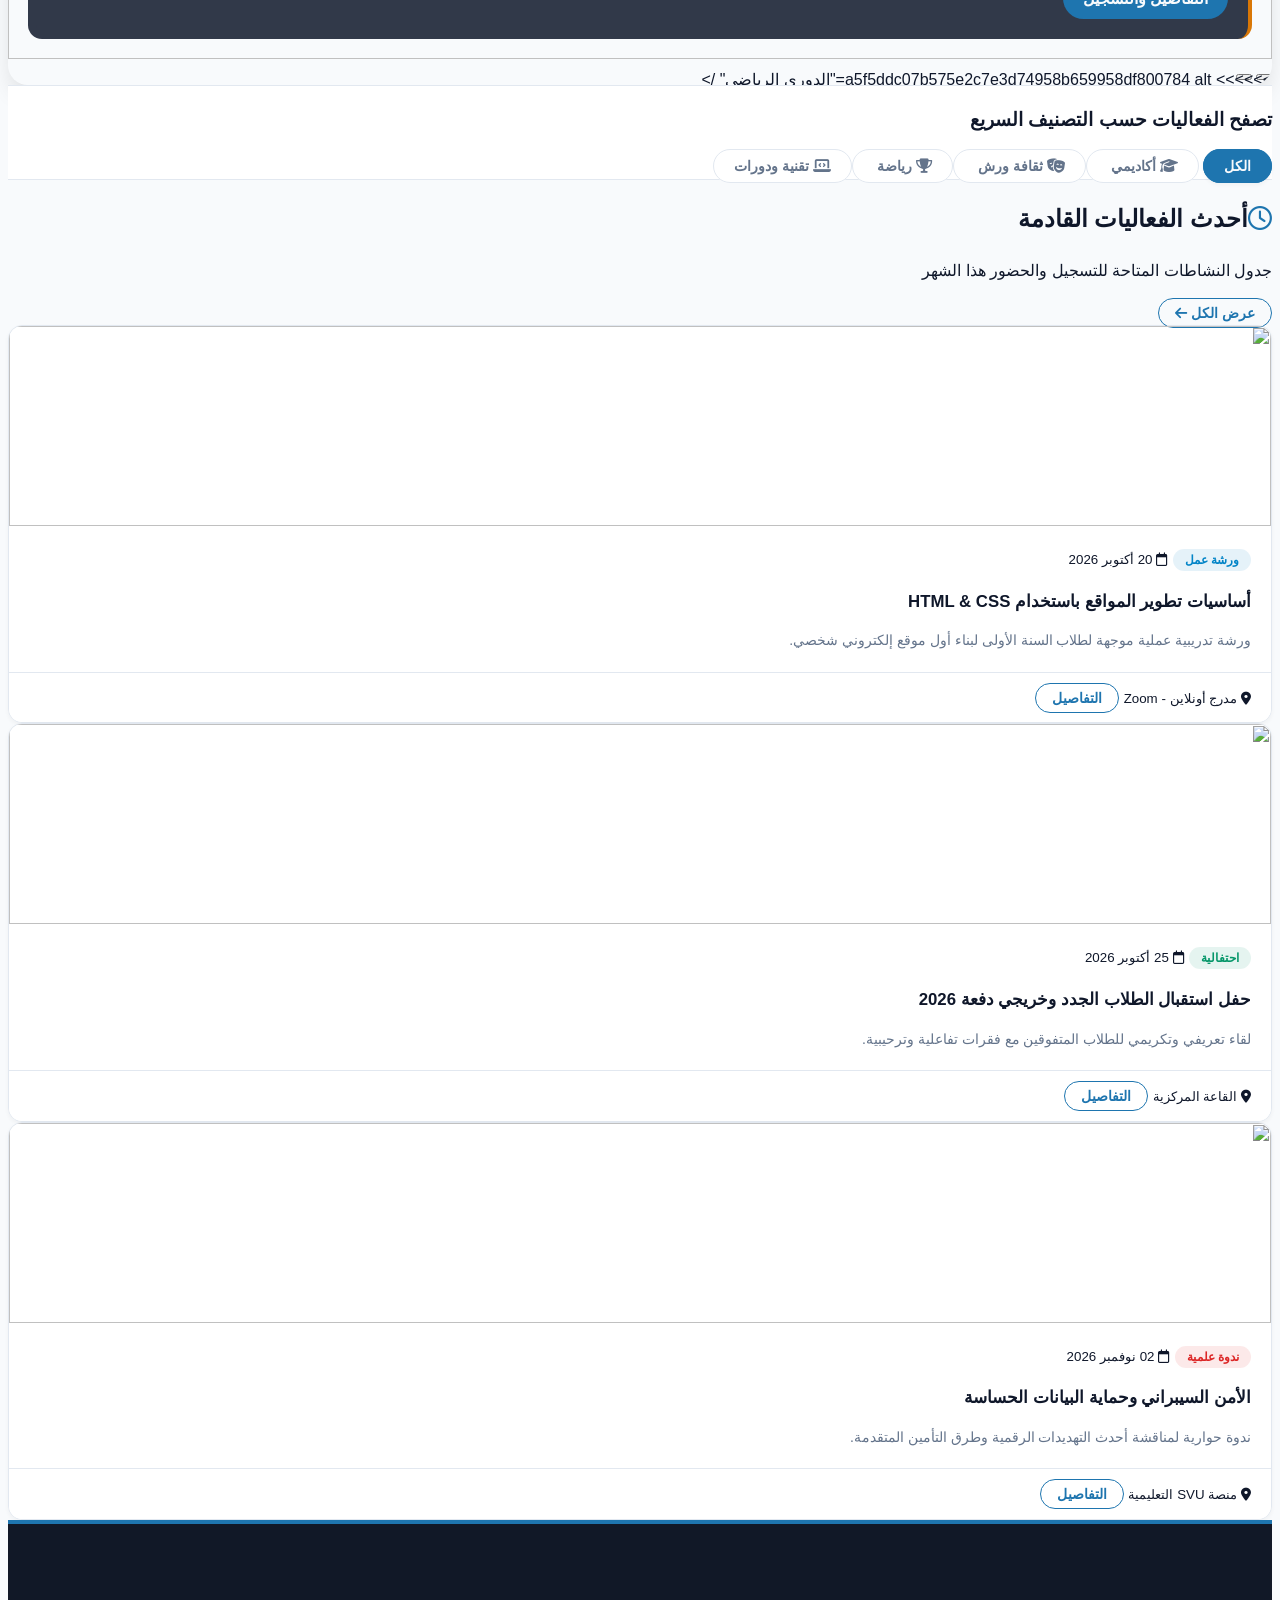
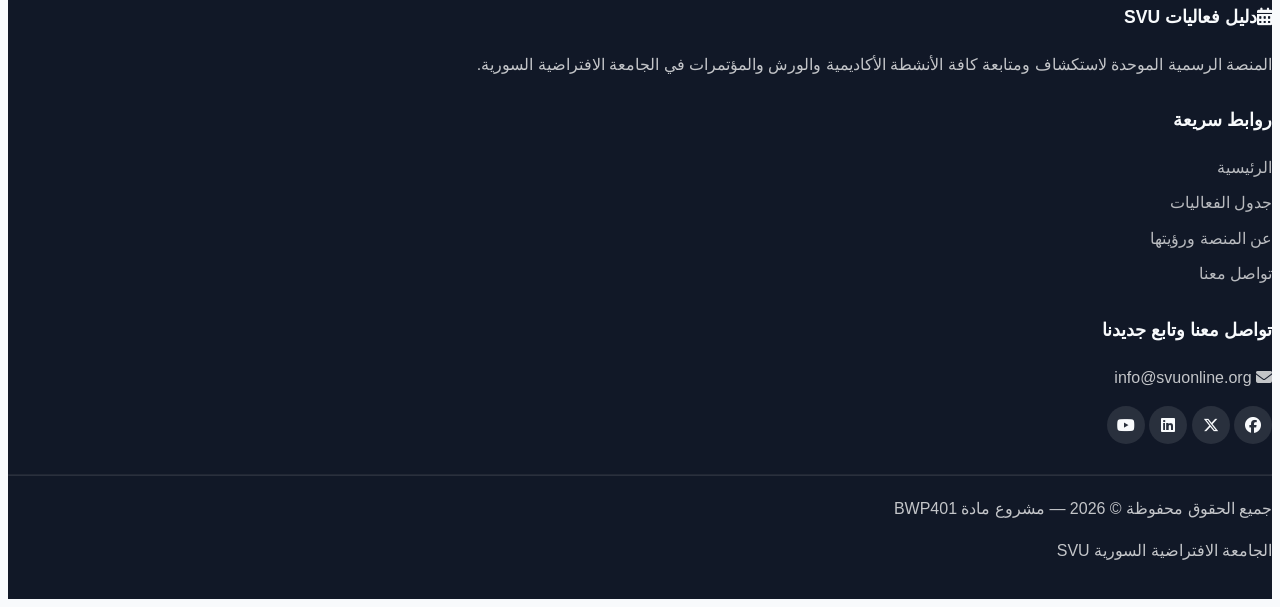
==== commit c8ce7ff5: "حل مشكلة الكورن فليكس وتأكيد الخطوط" ====
--- a/index.html
+++ b/index.html
@@ -17,7 +17,11 @@
         />
         <!-- Google Fonts (Cairo) -->
         <link
+<<<<<<< HEAD
             href="https://fonts.googleapis.com/css2?family=Lemonada:wght@300..700&family=Poppins:ital,wght@0,100;0,200;0,300;0,400;0,500;0,600;0,700;0,800;0,900;1,100;1,200;1,300;1,400;1,500;1,600;1,700;1,800;1,900&display=swap"
+=======
+            href="https://fonts.googleapis.com/css2?family=Cairo:wght@400;600;700;800&display=swap"
+>>>>>>> a5f5ddc07b575e2c7e3d74958b659958df800784
             rel="stylesheet"
         />
         <!-- Custom CSS  -->
@@ -25,6 +29,7 @@
     </head>
     <body class="d-flex flex-column min-vh-100">
         <!-- HEADER / NAVBAR -->
+<<<<<<< HEAD
         <!-- HEADER / NAVBAR -->
         <header class="site-header py-3">
             <div class="container">
@@ -99,6 +104,51 @@
                 </div>
             </div>
         </header>
+=======
+<!-- HEADER / NAVBAR -->
+<header class="site-header py-3">
+    <div class="container">
+        <div class="d-flex align-items-center justify-content-between">
+            <!-- Logo -->
+            <a class="brand-logo d-flex align-items-center gap-2" href="index.html">
+                <i class="fa-solid fa-calendar-days fs-3"></i>
+                <span>دليل فعاليات SVU</span>
+            </a>
+
+            <!-- Desktop Navigation Links -->
+            <nav class="d-none d-md-flex align-items-center gap-2">
+                <a class="custom-nav-link active" href="index.html">الرئيسية</a>
+                <a class="custom-nav-link" href="events.html">كل الفعاليات</a>
+                <a class="custom-nav-link" href="about.html">عن الدليل</a>
+                <a class="custom-nav-link" href="contact.html">اتصل بنا</a>
+            </nav>
+
+            <!-- Header Actions (Dark Mode + Mobile Menu Toggle) -->
+            <div class="d-flex align-items-center gap-2">
+                <!-- Dark Mode Toggle Button -->
+                <button type="button" id="themeToggle" class="theme-toggle-btn" title="تبديل الوضع الداكن/النهاري">
+                    <i class="fa-solid fa-moon" id="themeIcon"></i>
+                </button>
+
+                <!-- Mobile Menu Icon (أيقونة إظهار/إخفاء القائمة في الجوال) -->
+                <button type="button" id="mobileMenuBtn" class="mobile-menu-btn d-md-none" title="القائمة">
+                    <i class="fa-solid fa-bars" id="menuIcon"></i>
+                </button>
+            </div>
+        </div>
+
+        <!-- Mobile Collapsible Menu (القائمة المنسدلة للجوال) -->
+        <div id="mobileMenu" class="mobile-menu d-md-none">
+            <nav class="d-flex flex-column gap-2 pt-3 border-top border-secondary mt-3">
+                <a class="custom-nav-link active" href="index.html">الرئيسية</a>
+                <a class="custom-nav-link" href="events.html">كل الفعاليات</a>
+                <a class="custom-nav-link" href="about.html">عن الدليل</a>
+                <a class="custom-nav-link" href="contact.html">اتصل بنا</a>
+            </nav>
+        </div>
+    </div>
+</header>
+>>>>>>> a5f5ddc07b575e2c7e3d74958b659958df800784
 
         <!-- MAIN CONTENT -->
         <main>
@@ -123,18 +173,32 @@
                                 >)</span
                             >
                             <span
+<<<<<<< HEAD
                                 ><strong>الطالب 1:</strong> (<span
                                     class="student-id"
                                     >majd_292117</span
                                 >)</span
                             >
                            <!--  <span
+=======
+                                ><strong>الطالب 2:</strong> (<span
+                                    class="student-id"
+                                >
+                                </span
+                                >)</span
+                            >
+                            <span
+>>>>>>> a5f5ddc07b575e2c7e3d74958b659958df800784
                                 ><strong>الطالب 3:</strong> (<span
                                     class="student-id"
                                 >
                                 </span
                                 >)</span
+<<<<<<< HEAD
                             > -->
+=======
+                            >
+>>>>>>> a5f5ddc07b575e2c7e3d74958b659958df800784
                         </div>
                     </div>
                 </div>
@@ -187,7 +251,11 @@
                             <div class="carousel-item active">
                                 <div class="slider-image-frame">
                                     <img
+<<<<<<< HEAD
                                         src="https://images.unsplash.com/photo-1768508951262-42931f7ad924?q=80&w=1253&auto=format&fit=crop&ixlib=rb-4.1.0&ixid=NHwxMjA3fDA%3D"
+=======
+                                        src="https://images.unsplash.com/photo-1540575467063-178a50c2df87?auto=format&fit=crop&w=1200&q=80"
+>>>>>>> a5f5ddc07b575e2c7e3d74958b659958df800784
                                         alt="المؤتمر العلمي"
                                     />
                                     <div
@@ -219,7 +287,11 @@
                             <div class="carousel-item">
                                 <div class="slider-image-frame">
                                     <img
+<<<<<<< HEAD
                                         src="https://plus.unsplash.com/premium_photo-1664303680697-213369cc512e?q=80&w=1169&auto=format&fit=crop&ixlib=rb-4.1.0&ixid=NHwxMjA3fDA%3D"
+=======
+                                        src="https://images.unsplash.com/photo-1511578314322-379afb476865?auto=format&fit=crop&w=1200&q=80"
+>>>>>>> a5f5ddc07b575e2c7e3d74958b659958df800784
                                         alt="معرض التوظيف"
                                     />
                                     <div
@@ -249,7 +321,11 @@
                             <div class="carousel-item">
                                 <div class="slider-image-frame">
                                     <img
+<<<<<<< HEAD
                                         src="https://images.unsplash.com/photo-1531058020387-3be344556be6?q=80&w=1170&auto=format&fit=crop&ixlib=rb-4.1.0&ixid=NHwxMjA3fDA%3D"
+=======
+                                        src="https://images.unsplash.com/photo-1461896836934-ffe607ba8211?auto=format&fit=crop&w=1200&q=80"
+>>>>>>> a5f5ddc07b575e2c7e3d74958b659958df800784
                                         alt="الدوري الرياضي"
                                     />
                                     <div
@@ -368,7 +444,11 @@
                             <div class="custom-card d-flex flex-column">
                                 <div class="card-img-wrapper">
                                     <img
+<<<<<<< HEAD
                                         src="https://plus.unsplash.com/premium_photo-1661347859297-859b8ae1d7c5?q=80&w=1198&auto=format&fit=crop&ixlib=rb-4.1.0&ixid=NHwxMjA3fDA%3D"
+=======
+                                        src="https://images.unsplash.com/photo-1531482615713-2afd69097998?auto=format&fit=crop&w=600&q=80"
+>>>>>>> a5f5ddc07b575e2c7e3d74958b659958df800784
                                         alt="ورشة عمل"
                                     />
                                 </div>
@@ -419,7 +499,11 @@
                             <div class="custom-card d-flex flex-column">
                                 <div class="card-img-wrapper">
                                     <img
+<<<<<<< HEAD
                                         src="https://images.unsplash.com/photo-1492684223066-81342ee5ff30?q=80&w=1170&auto=format&fit=crop&ixlib=rb-4.1.0&ixid=NHwxMjA3fDA%3D"
+=======
+                                        src="https://images.unsplash.com/photo-1523580494863-6f3031224c94?auto=format&fit=crop&w=600&q=80"
+>>>>>>> a5f5ddc07b575e2c7e3d74958b659958df800784
                                         alt="حفل التخرج"
                                     />
                                 </div>
@@ -469,7 +553,11 @@
                             <div class="custom-card d-flex flex-column">
                                 <div class="card-img-wrapper">
                                     <img
+<<<<<<< HEAD
                                         src="https://plus.unsplash.com/premium_photo-1700830193290-e4c18077569b?q=80&w=1074&auto=format&fit=crop&ixlib=rb-4.1.0&ixid=NHwxMjA3fDA%3D"
+=======
+                                        src="https://images.unsplash.com/photo-1517048676732-d65bc937f952?auto=format&fit=crop&w=600&q=80"
+>>>>>>> a5f5ddc07b575e2c7e3d74958b659958df800784
                                         alt="ندوة علمية"
                                     />
                                 </div>
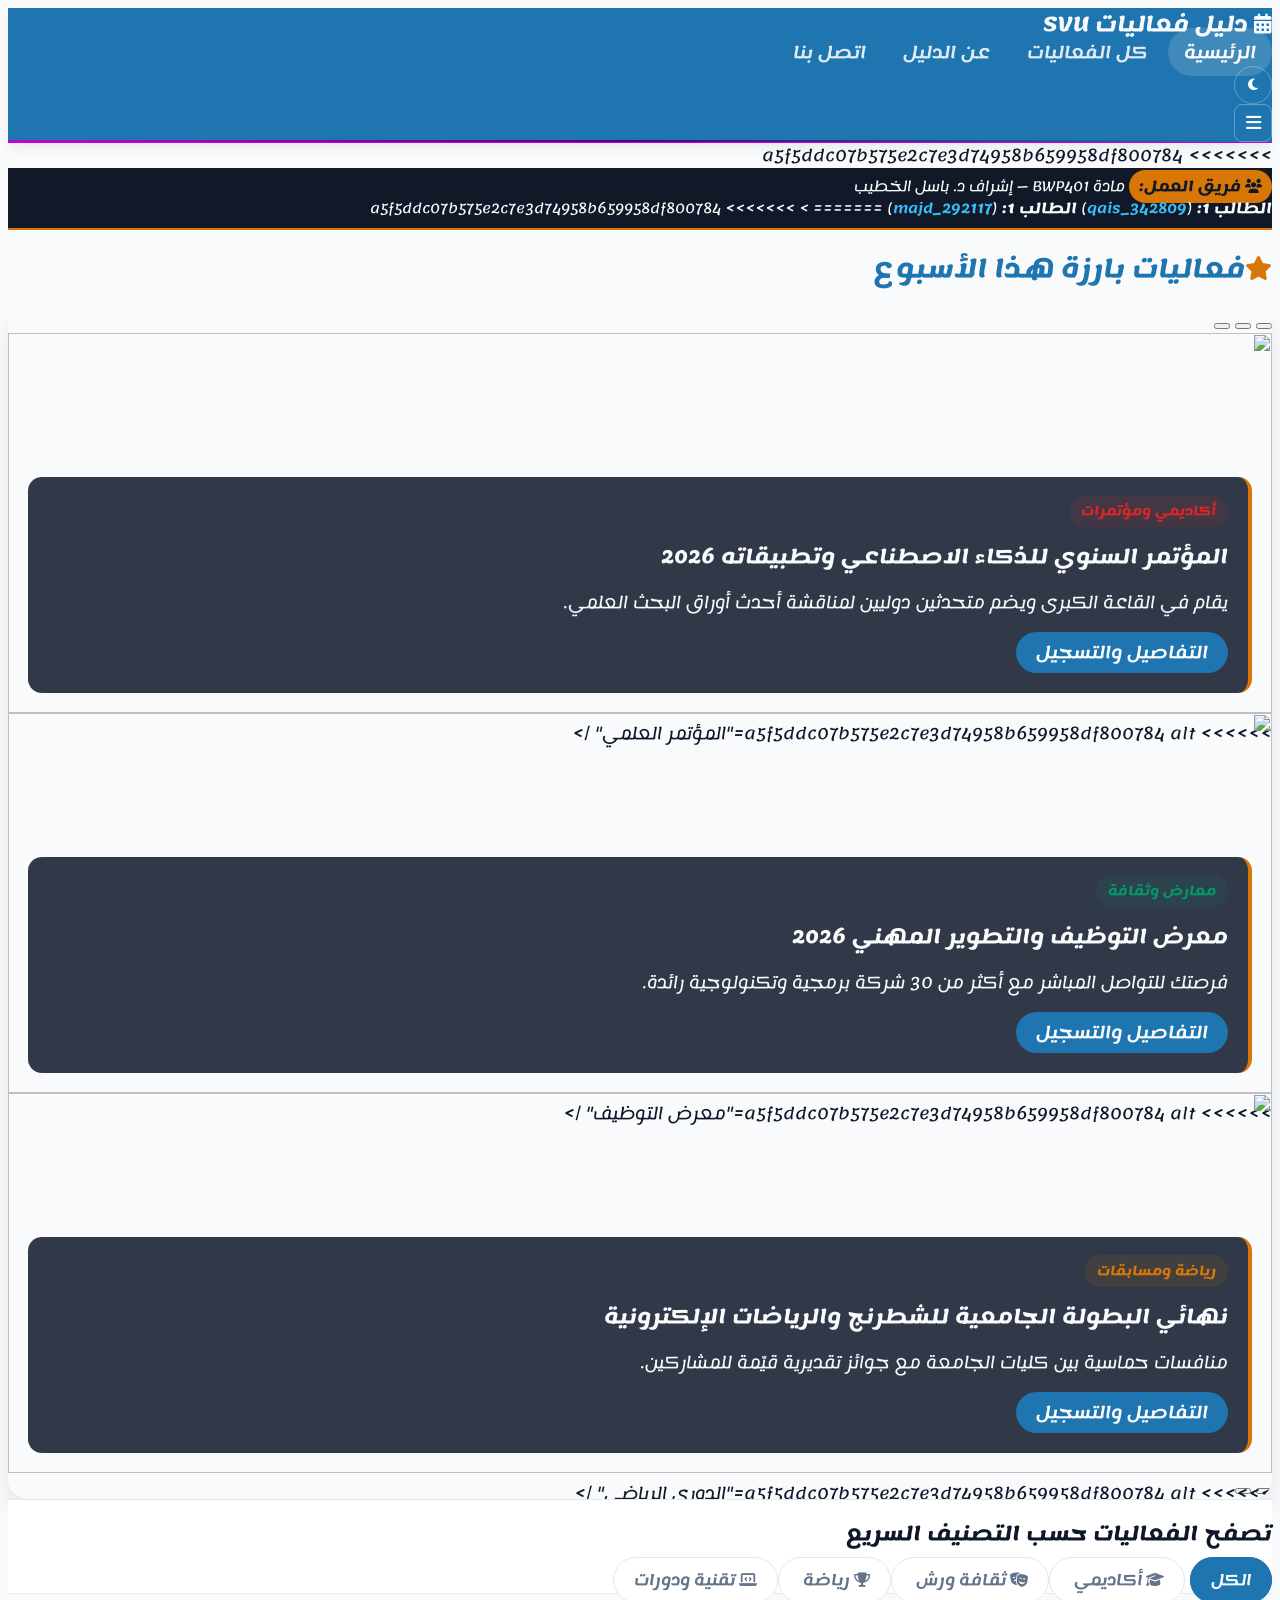
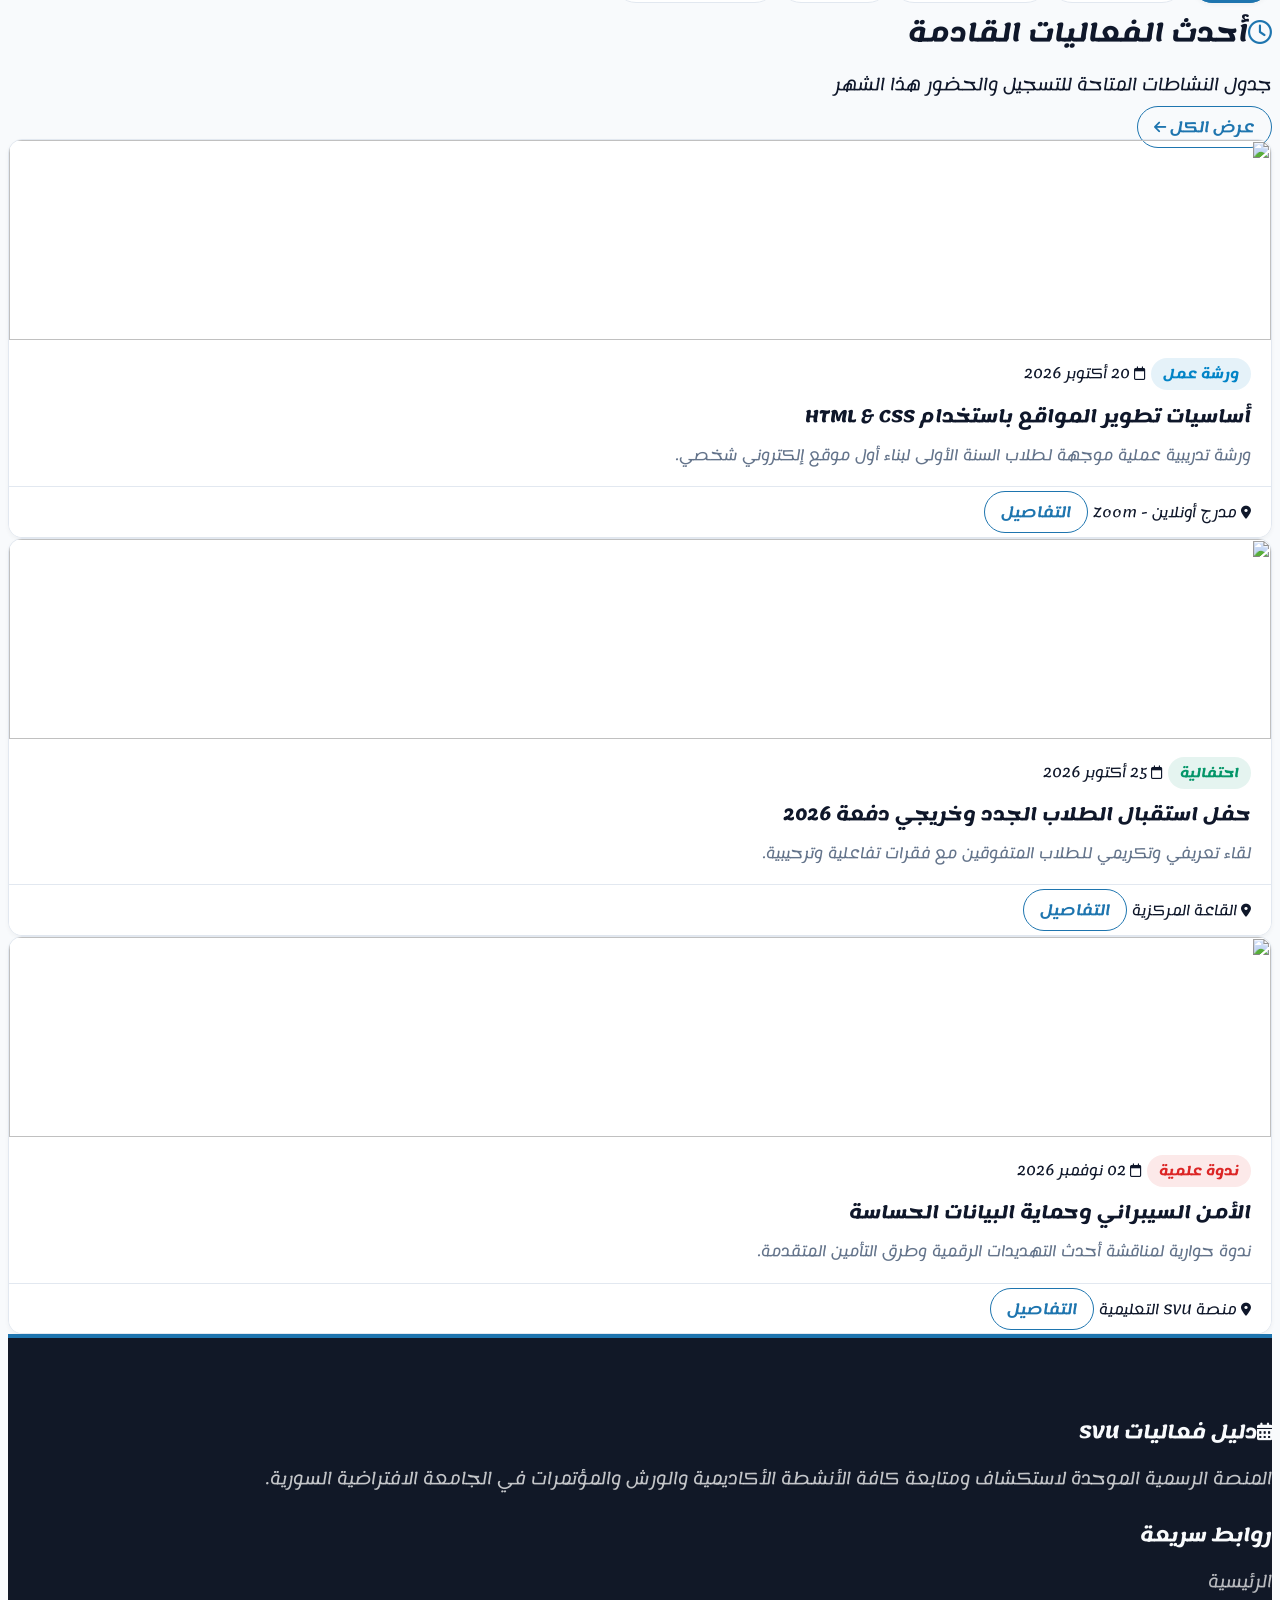
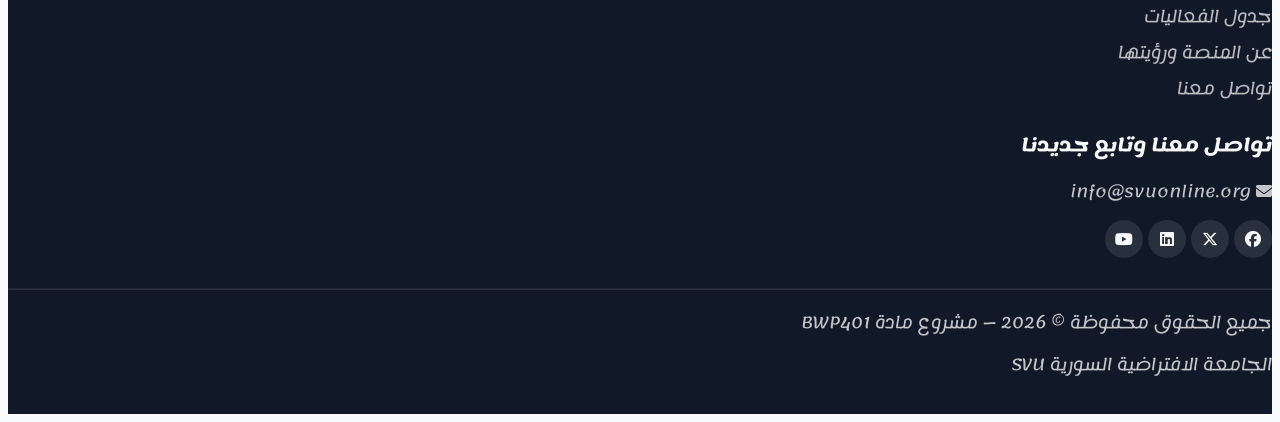
==== commit 624d3e96: """" ====
--- a/index.html
+++ b/index.html
@@ -17,94 +17,13 @@
         />
         <!-- Google Fonts (Cairo) -->
         <link
-<<<<<<< HEAD
             href="https://fonts.googleapis.com/css2?family=Lemonada:wght@300..700&family=Poppins:ital,wght@0,100;0,200;0,300;0,400;0,500;0,600;0,700;0,800;0,900;1,100;1,200;1,300;1,400;1,500;1,600;1,700;1,800;1,900&display=swap"
-=======
-            href="https://fonts.googleapis.com/css2?family=Cairo:wght@400;600;700;800&display=swap"
->>>>>>> a5f5ddc07b575e2c7e3d74958b659958df800784
             rel="stylesheet"
         />
         <!-- Custom CSS  -->
         <link rel="stylesheet" href="assets/css/styles.css" />
     </head>
     <body class="d-flex flex-column min-vh-100">
-        <!-- HEADER / NAVBAR -->
-<<<<<<< HEAD
-        <!-- HEADER / NAVBAR -->
-        <header class="site-header py-3">
-            <div class="container">
-                <div class="d-flex align-items-center justify-content-between">
-                    <!-- Logo -->
-                    <a
-                        class="brand-logo d-flex align-items-center gap-2"
-                        href="index.html"
-                    >
-                        <i class="fa-solid fa-calendar-days fs-3"></i>
-                        <span>دليل فعاليات SVU</span>
-                    </a>
-
-                    <!-- Desktop Navigation Links -->
-                    <nav class="d-none d-md-flex align-items-center gap-2">
-                        <a class="custom-nav-link active" href="index.html"
-                            >الرئيسية</a
-                        >
-                        <a class="custom-nav-link" href="events.html"
-                            >كل الفعاليات</a
-                        >
-                        <a class="custom-nav-link" href="about.html"
-                            >عن الدليل</a
-                        >
-                        <a class="custom-nav-link" href="contact.html"
-                            >اتصل بنا</a
-                        >
-                    </nav>
-
-                    <!-- Header Actions (Dark Mode + Mobile Menu Toggle) -->
-                    <div class="d-flex align-items-center gap-2">
-                        <!-- Dark Mode Toggle Button -->
-                        <button
-                            type="button"
-                            id="themeToggle"
-                            class="theme-toggle-btn"
-                            title="تبديل الوضع الداكن/النهاري"
-                        >
-                            <i class="fa-solid fa-moon" id="themeIcon"></i>
-                        </button>
-
-                        <!-- Mobile Menu Icon (أيقونة إظهار/إخفاء القائمة في الجوال) -->
-                        <button
-                            type="button"
-                            id="mobileMenuBtn"
-                            class="mobile-menu-btn d-md-none"
-                            title="القائمة"
-                        >
-                            <i class="fa-solid fa-bars" id="menuIcon"></i>
-                        </button>
-                    </div>
-                </div>
-
-                <!-- Mobile Collapsible Menu (القائمة المنسدلة للجوال) -->
-                <div id="mobileMenu" class="mobile-menu d-md-none">
-                    <nav
-                        class="d-flex flex-column gap-2 pt-3 border-top border-secondary mt-3"
-                    >
-                        <a class="custom-nav-link active" href="index.html"
-                            >الرئيسية</a
-                        >
-                        <a class="custom-nav-link" href="events.html"
-                            >كل الفعاليات</a
-                        >
-                        <a class="custom-nav-link" href="about.html"
-                            >عن الدليل</a
-                        >
-                        <a class="custom-nav-link" href="contact.html"
-                            >اتصل بنا</a
-                        >
-                    </nav>
-                </div>
-            </div>
-        </header>
-=======
 <!-- HEADER / NAVBAR -->
 <header class="site-header py-3">
     <div class="container">
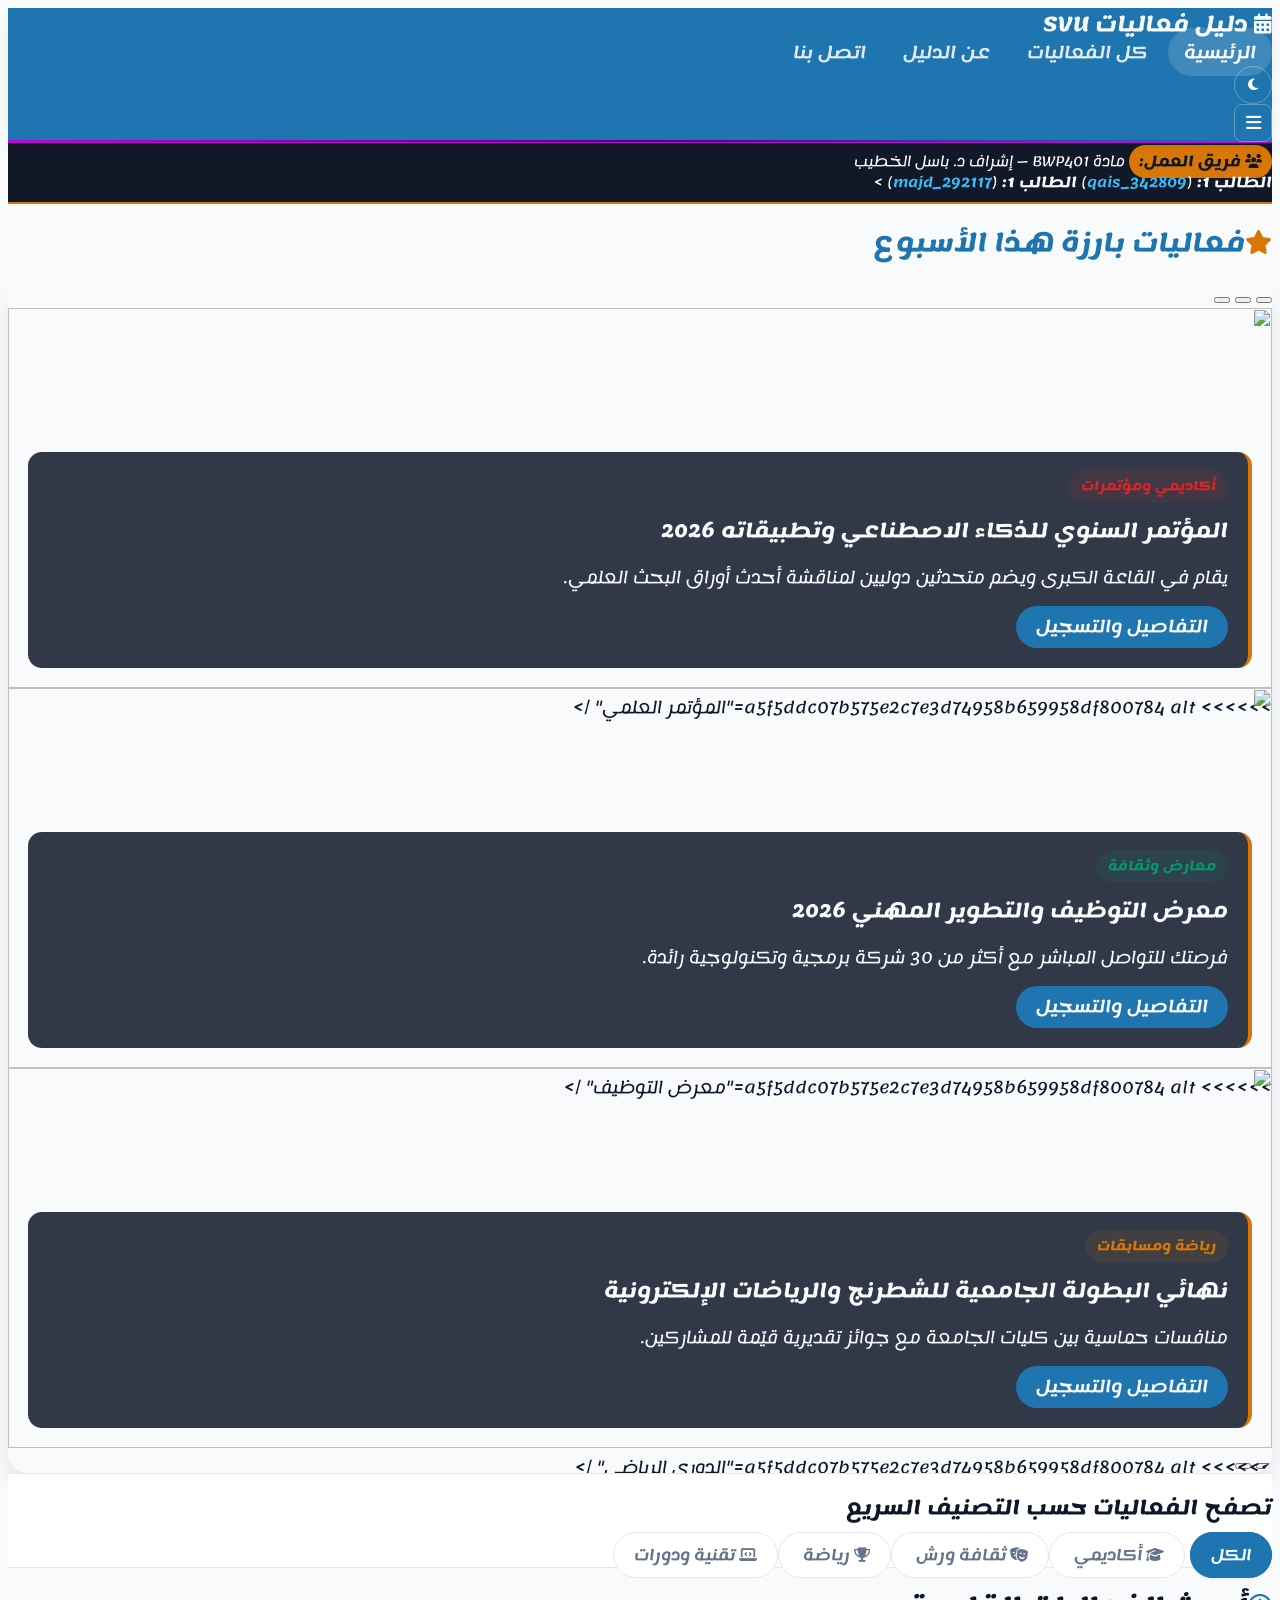
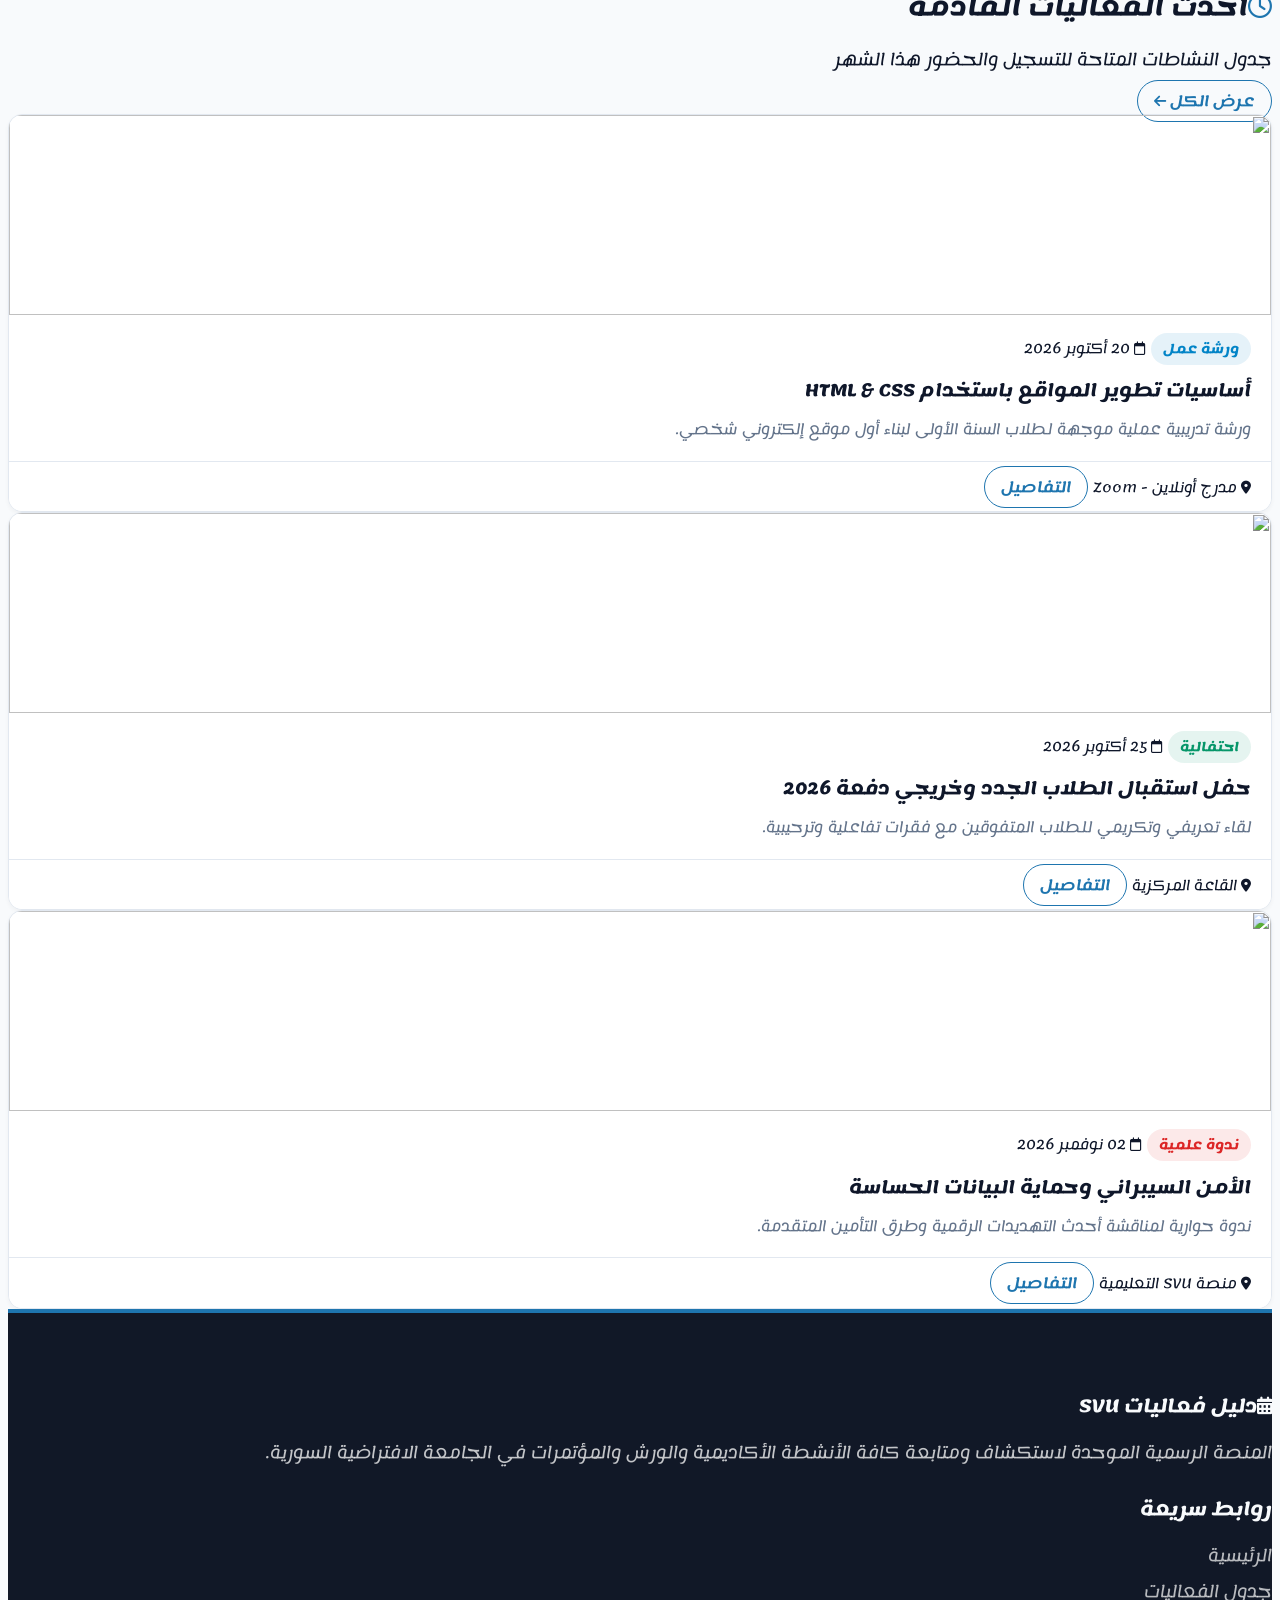
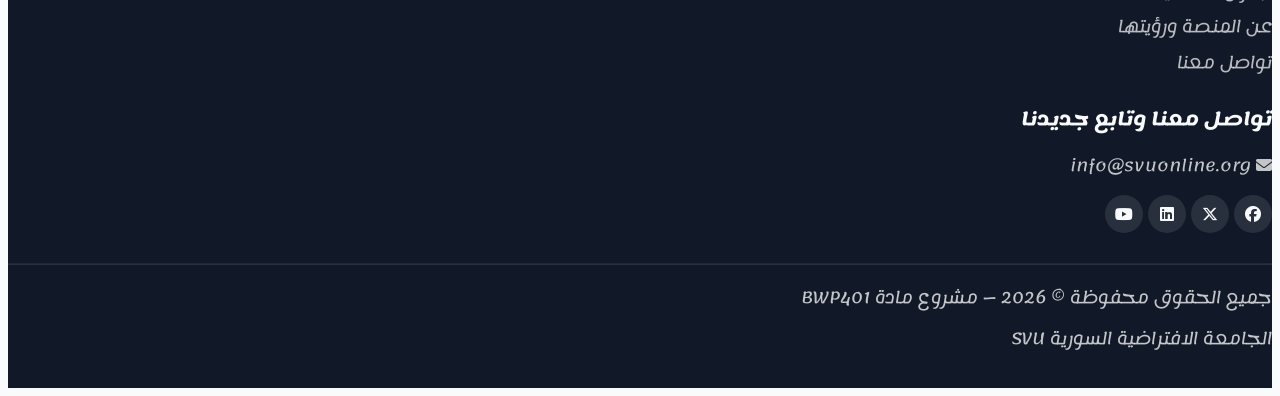
==== commit d5de2e00: "fix bug" ====
--- a/index.html
+++ b/index.html
@@ -67,7 +67,7 @@
         </div>
     </div>
 </header>
->>>>>>> a5f5ddc07b575e2c7e3d74958b659958df800784
+
 
         <!-- MAIN CONTENT -->
         <main>
@@ -92,14 +92,14 @@
                                 >)</span
                             >
                             <span
-<<<<<<< HEAD
+
                                 ><strong>الطالب 1:</strong> (<span
                                     class="student-id"
                                     >majd_292117</span
                                 >)</span
                             >
                            <!--  <span
-=======
+
                                 ><strong>الطالب 2:</strong> (<span
                                     class="student-id"
                                 >
@@ -113,11 +113,11 @@
                                 >
                                 </span
                                 >)</span
-<<<<<<< HEAD
+
                             > -->
-=======
+
                             >
->>>>>>> a5f5ddc07b575e2c7e3d74958b659958df800784
+
                         </div>
                     </div>
                 </div>
